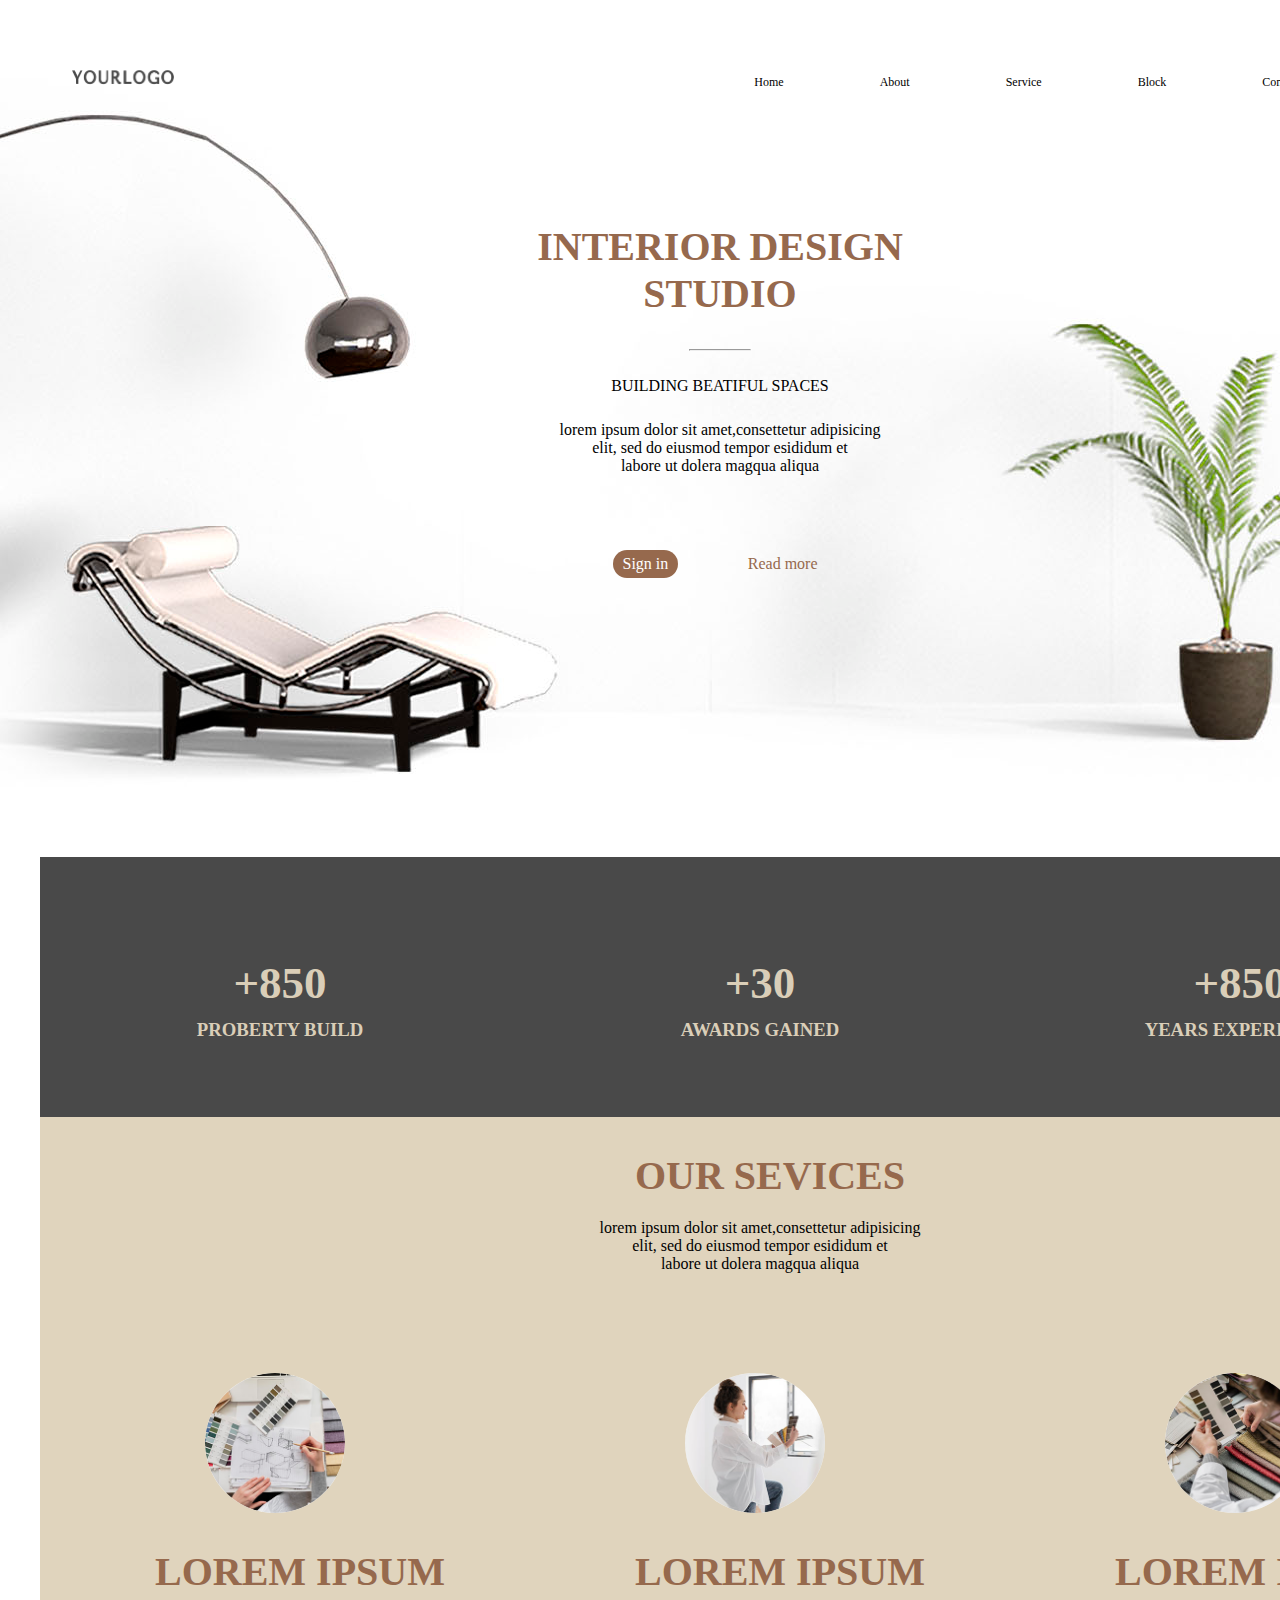
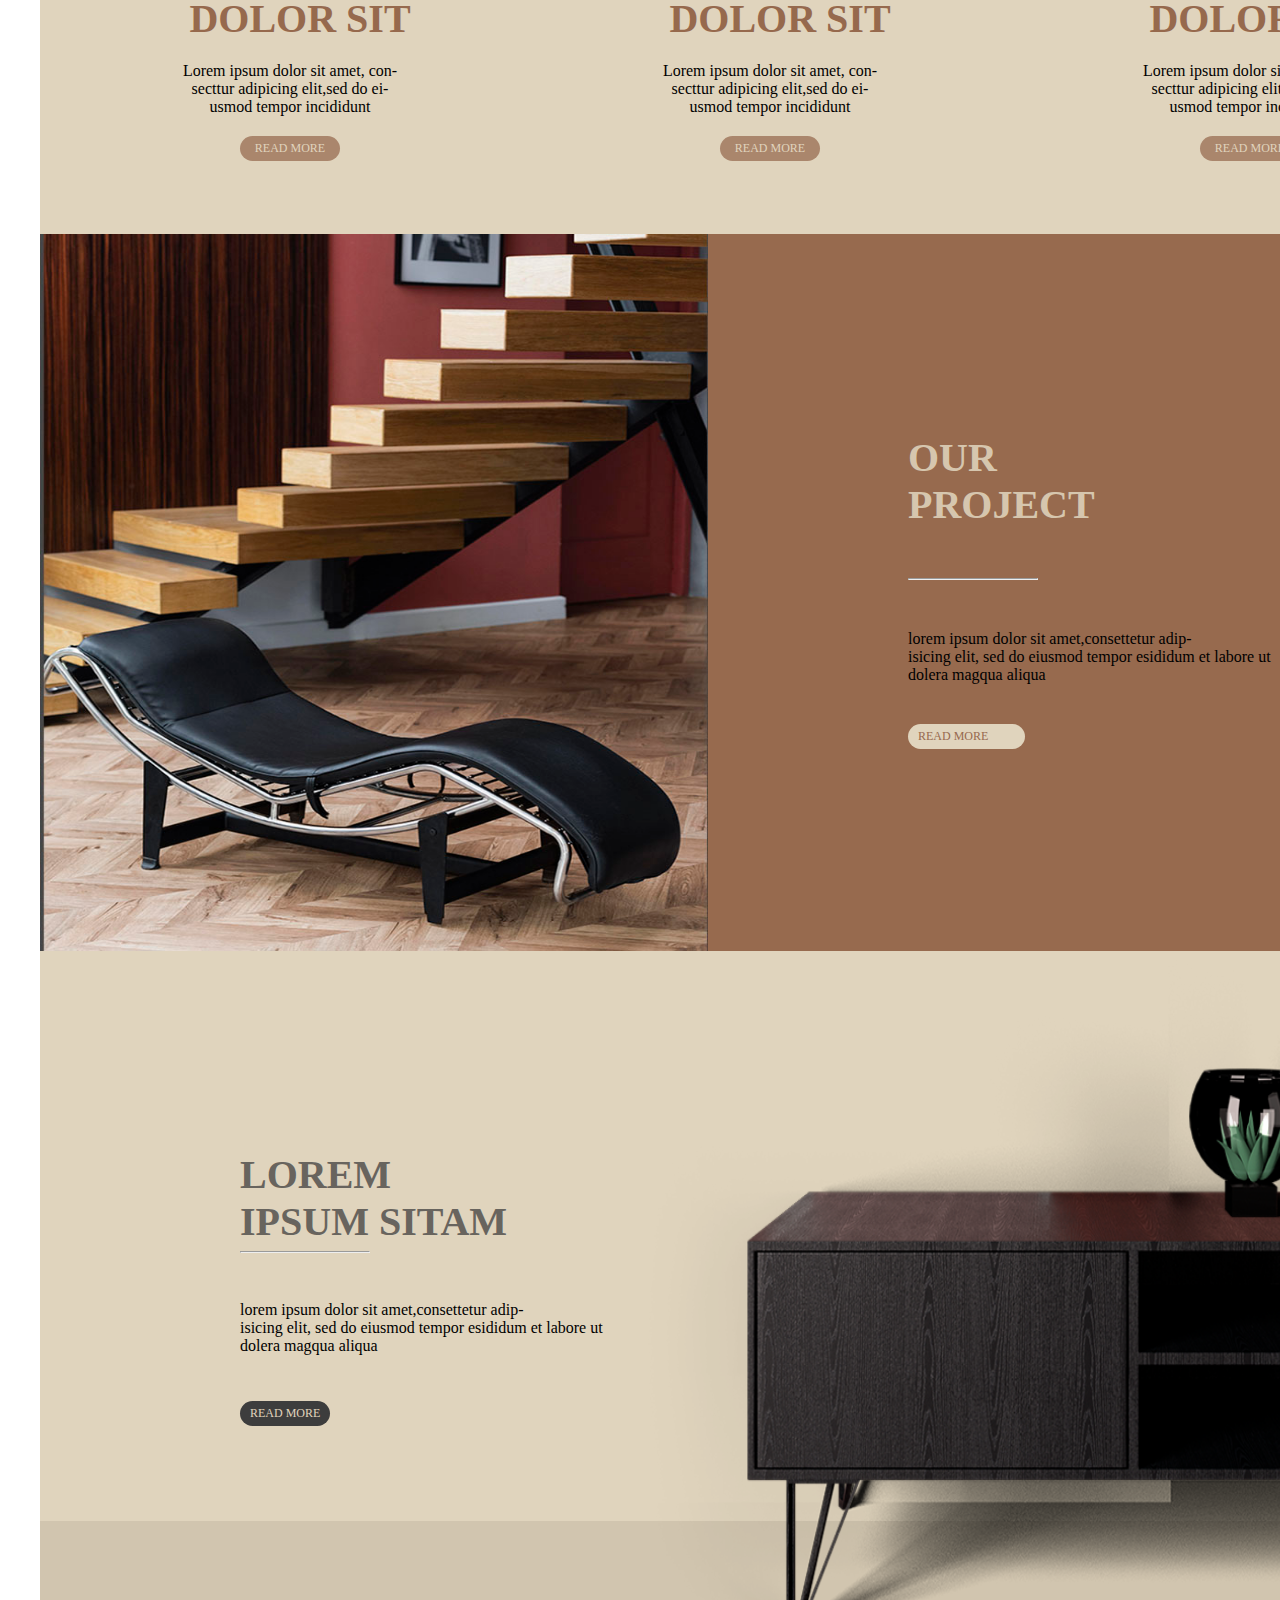
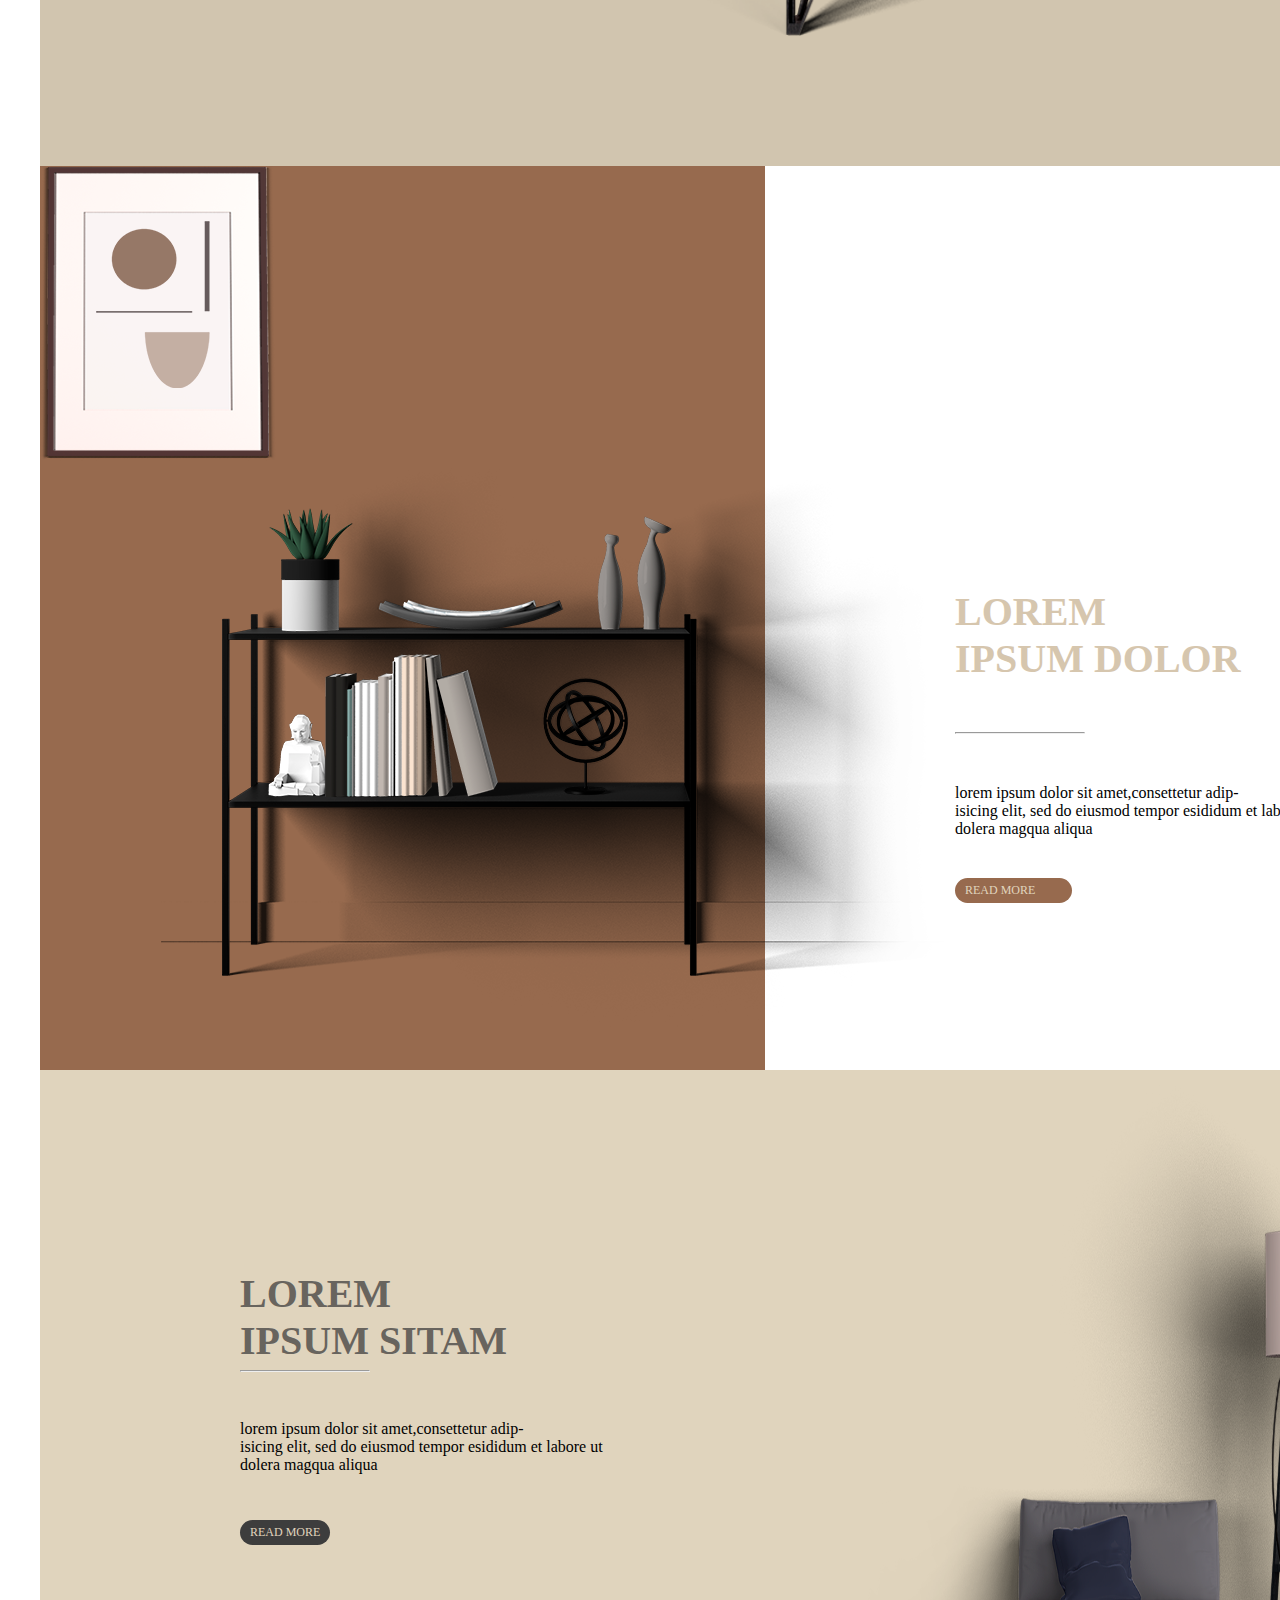
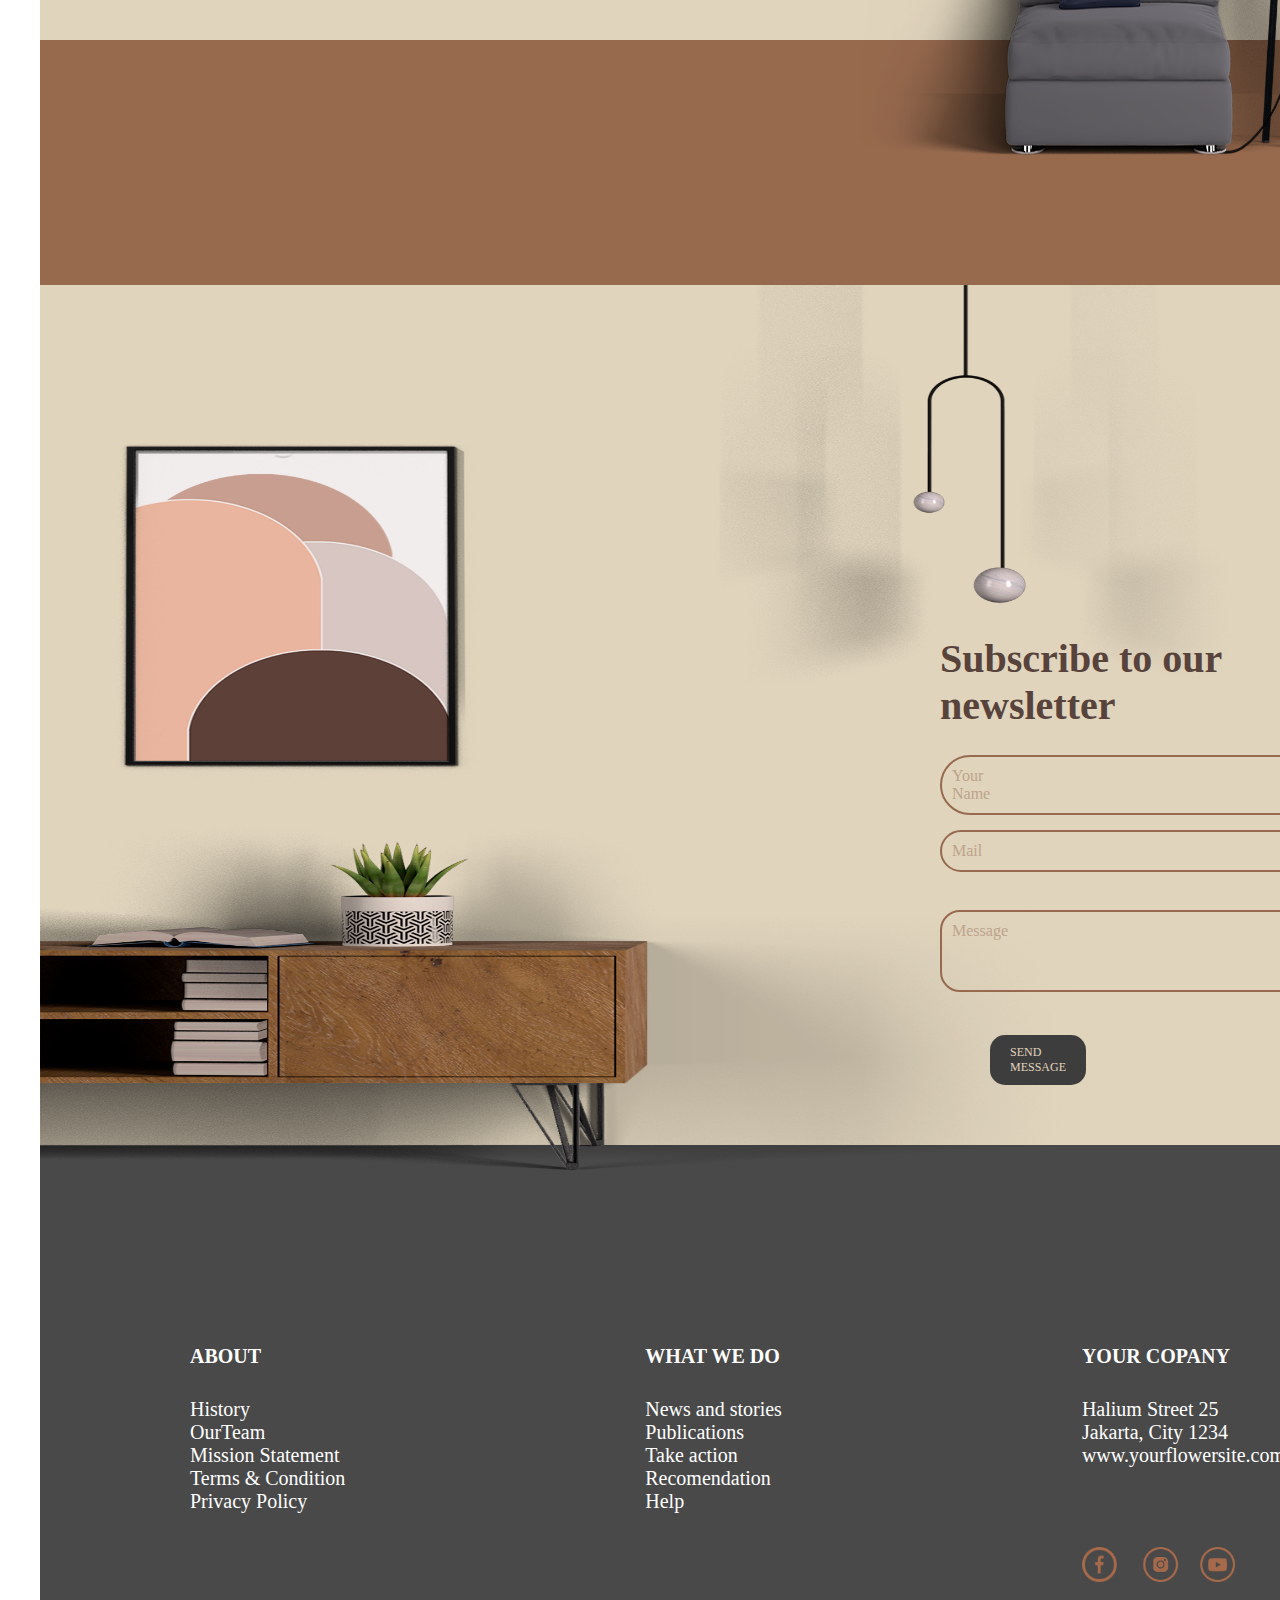
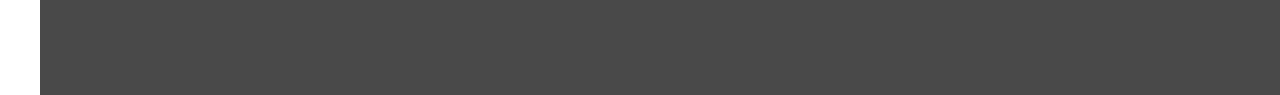
==== index.html @ f0839811 "COMMIT" ====
<!DOCTYPE html>
<html lang="en">
<head>
    <meta charset="UTF-8">
    <meta http-equiv="X-UA-Compatible" content="IE=edge">
    <meta name="viewport" content="width=device-width, initial-scale=1.0">
    <title>THANHDUY_NGOCTHUAN</title>
    <link rel="stylesheet" href="CSS/style.css">
</head>
<body>
    <div class="baner_top"> 
        <header> 
            <img src="image/Logo.png" alt="">
                <ul> 
                    <li>Home</li>
                    <li>About</li>
                    <li>Service</li>
                    <li>Block</li>
                    <li>Contact</li>
                    <li class="active">Sign in</li>
                </ul>
        </header>
       <h2>INTERIOR DESIGN <br> STUDIO </h2>
        <hr>
        <p>BUILDING BEATIFUL SPACES</p>
        <p>lorem ipsum dolor sit amet,consettetur adipisicing <br> elit, sed do eiusmod tempor esididum et <br> labore ut dolera magqua aliqua</p>
        <div class="bde"> 
        <p class="active">Sign in</p>
        <p>Read more</p>
        </div> 
         <!-- hết phần header -->
    </div>
    <div class="wrap_content">
        <div class="_1cot">
           <h1 class="tren">+850</h1>
           <h3 class="duoi">PROBERTY BUILD</h3></div>  
        <div class="_1cot">
           <h1 class="tren">+30</h1>
           <h3 class="duoi">AWARDS GAINED</h3> </div>  
        <div class="_1cot">
            <h1 class="tren">+850</h1>
            <h3 class="duoi">YEARS EXPERIENCE</h3>
        </div>
       </div>
    <div class="content">
            <h2>OUR SEVICES</h2>
            <p>lorem ipsum dolor sit amet,consettetur adipisicing <br> elit, sed do eiusmod tempor esididum et <br> labore ut dolera magqua aliqua</p>
        <header> 
            <div class="_1cot">
                <img src="image/Image1.jpg" alt="">
                <h2>LOREM IPSUM DOLOR SIT</h2>
                <P>Lorem ipsum dolor sit amet, con- <br>secttur adipicing elit,sed do ei- <br>usmod tempor incididunt</P>
                <div class="heh">
                <p class="active">READ MORE</p>
                </div>
            </div>
            <div class="_1cot">
                <img src="image/Image2.jpg" alt="">
                <h2>LOREM IPSUM DOLOR SIT</h2>
                <p>Lorem ipsum dolor sit amet, con- <br>secttur adipicing elit,sed do ei- <br>usmod tempor incididunt</P>
                <div class="heh">
                <p class="active">READ MORE</p>
                </div>
            </div>
            <div class="_1cot">
                <img src="image/Image3.jpg" alt="">
                <h2>LOREM IPSUM DOLOR SIT</h2>
                <p>Lorem ipsum dolor sit amet, con- <br>secttur adipicing elit,sed do ei- <br>usmod tempor incididunt</P>
                <div class="heh">
                <p class="active">READ MORE</p>
                </div>
            </div>
        </header>
    </div>   
   <div class="contact">
       <div class="cot1"><img src="image/Image4.jpg" alt=""></div>
      <div class="cot2">
        <h2>OUR <br>PROJECT </h2>
        <hr>
        <p>lorem ipsum dolor sit amet,consettetur adip- <br> isicing elit, sed do eiusmod tempor esididum et labore ut <br> dolera magqua aliqua</p>
                <p class="active">READ MORE</p>
      </div>
    </div>


    <div class="contact4">
        <div class="cot2">
            <h2>LOREM <br>IPSUM SITAM </h2>
            <hr>
            <p>lorem ipsum dolor sit amet,consettetur adip- <br> isicing elit, sed do eiusmod tempor esididum et labore ut <br> dolera magqua aliqua</p>
                    <p class="active">READ MORE</p>
          </div>
       
        <div class="cot1"><img src="image/Image6.png" alt=""></div>
    
     </div>
    <div class="contact4nen"></div>




    
    <div class="contact3">
        <div class="cot1"><img src="image/Image7.png" alt=""></div>
       <div class="cot2">
         <h2>LOREM <br>IPSUM DOLOR </h2>
         <hr>
         <p>lorem ipsum dolor sit amet,consettetur adip- <br> isicing elit, sed do eiusmod tempor esididum et labore ut <br> dolera magqua aliqua</p>
                 <p class="active">READ MORE</p>
        <div class="contact3nen"></div>
       </div>
     </div>


    <div class="contact2">
        <div class="cot2">
            <h2>LOREM <br>IPSUM SITAM </h2>
            <hr>
            <p>lorem ipsum dolor sit amet,consettetur adip- <br> isicing elit, sed do eiusmod tempor esididum et labore ut <br> dolera magqua aliqua</p>
                    <p class="active">READ MORE</p>
          </div>
       
        <div class="cot1"><img src="image/Image.png" alt=""></div>
    
     </div>
    <div class="contact2nen"></div>


    <div class="contact5">
        <div class="cot1"><img src="image/Image8.png" alt=""></div>
        <div class="cot2">
            <h2>Subscribe to our <br>newsletter </h2>

            <p class="khung1">Your Name</p>
            <p class="khung2">Mail</p>
            <p class="khung3">Message</p>
            <p class="active">SEND MESSAGE</p>
          </div>
     </div>

    


     <div class="web4">
        <div class="cot1">
            <h2 class="tren">ABOUT</h2>
             <p class="duoi">History <br>OurTeam <br>Mission Statement <br>Terms & Condition <br>Privacy Policy  </p></div>
        <div class="cot1">
            <h2 class="tren">WHAT WE DO</h2>
            <p class="duoi">News and stories <br>Publications <br>Take action <br>Recomendation <br> Help   </p></div>
        <div class="cot1">
             <h2 class="tren">YOUR COPANY</h2>
             <p class="duoi">Halium Street 25 <br>Jakarta, City 1234 <br>www.yourflowersite.com  </p>
             <img class="icon" src="image/Social media.png" alt=""></div>
             </div>


</body>         
</html>
---- CSS/style.css ----
*{
    margin: 0px;
    padding: 0px;
    box-sizing:border-box;
 }
 @font-face {
     font-family:myriadpro;
     src: url(../font/MYRIADPRO-REGULAR.OTF);
 }
 div.baner_top{
    height: 717px;
    width: 1440px;
    background: url(../image/Image9.jpg);
 }
 header{
    margin: 70px auto 0 auto;
     width: 1440px;
     display: flex;
     justify-content: space-between;
 }
 header img{
    width: 102px;
    height: 15px;
    margin-left: 72px;
 }
header ul{
    display: flex;
    height: 25px;   
}
ul li{
    padding: 5px 10px;
    list-style: none;
    margin-left: 76px;
    font-size: 12px;
    color: black;
    font-family:mariadpro ;
}
ul li.active{
    padding: 5px 10px;
    list-style: none;
    margin-left: 76px;
    font-size: 12px;
    color: white;
    font-family:mariadpro ;
    border-radius: 15px;
    background: black; 
}
.baner_top h2{
    color: #96694d;
    margin:128px auto 0 auto;
    text-align: center;
    font-size: 40px;
}
.baner_top hr{
    margin: 32px auto 0 auto;
    width: 62px;   
    color: #96694d;
}
.baner_top p{
    text-align: center;
    margin-top: 26px;
}
.bde {
    width: 215px;
    display: flex;
    justify-content: space-between;
    margin: 49px auto 0 auto;
}
.bde p.active{
    padding: 5px 10px;
    border-radius: 25px;
    color: white;
    background: #96694d;
}
.bde p{
    padding: 5px 10px;
    color:#96694d;   
}
.wrap_content{
    margin: 70px auto 0 auto;
    display: flex;
    height: 260px;
    width: 1440px;
    background: #494949;
    margin-left: 40px;
}
.wrap_content ._1cot{
    margin: 95px auto 0 auto;
    width: 1440px;
    justify-content: space-between;
}
.wrap_content ._1cot .tren{
    text-align: center;
    font-family:mariadpro ;
    padding: 5px 10px;
    color: #daceb8;
    font-size: 45px;
}
.wrap_content ._1cot .duoi{
    text-align: center;
    font-family:mariadpro ;
    padding: 5px 10px;
    color: #daceb8;
}
.content{
    padding: 5px 10px ;
    height: 717px;
    background: #e0d4bd;
    width: 1440px;
    margin-left: 40px;
}
.content h2 {
    color: #96694d;
    text-align: center;
    margin-left: 20px;
    margin-top: 30px;
    font-size: 40px;
}
.content p{
    color: black;
    text-align: center;
    margin: 20px ;
    margin-bottom: 20px;
}
.content header ._1cot{
    margin: 20px auto 0 auto;
    padding: 5px 10px;
    text-align: center;
    justify-content: space-between;
}
._1cot .heh p.active{
    text-align: center;
    padding: 5px 10px;
    list-style: none;
    margin-left:180px;
    margin-right: 180px;
    font-size: 12px;
    color: #e0d4bd;
    font-family:mariadpro ;
    border-radius: 15px;
    background:#aa866c; 
}

.content header ._1cot img{
    text-align: center;
    display: flex;
    margin-left: 135px;
    height: 150px;
    padding: 5px 10px;
    width:160px ;
    border-radius: 50%;
}

.contact hr{
    width: 130px;
    color: #96694d;
}
.contact{
    height: 717px;
    width: 1440px;
    background: #976a4e;
    margin-left: 40px;
    display: flex;
}
.contact img{
    height:717px;
    width:668px;
}
.contact .cot2{
    padding-top: 200px;
    padding-left: 200px;
}
.contact h2{
    color: #d6c6ae;
    font-size:40px;
}
.contact .cot2 p{
    padding-top: 50px;
    margin-bottom: 40px;
}
.contact .cot2 .active{
    padding: 5px 10px;
    text-align: left;
    list-style: none;
    margin-right: 390px;
    font-size: 12px;
    color: #976a4e;
    font-family:mariadpro ;
    border-radius: 15px;
    background:#e0d4bd; 
}
.contact hr{
    margin-right: 377px;
    margin-top: 50px;
}








.contact4 hr{
    width: 130px;
    color: #96694d;
}
.contact4{
    height: 570px;
    width: 1440px;
    background: #e0d4bd;
    margin-left: 40px;
    display: flex;
}
.contact4nen{
    height:245px;
    width: 1440px;
    background: #d1c5af;
    margin-left: 40px;
}
.contact4 img{
    height:685px;
    width:1239px;
    padding-left: 400px;
    
}

.contact4 .cot2{
    padding-top: 200px;
    padding-left: 200px;
}
.contact4 h2{
    color: #68645e;
    position: absolute;
    font-size:40px;
    
}
.contact4 .cot2 p{
    padding-top: 150px;
    margin-bottom: 40px;
    position: absolute;
}
.contact4 .cot2 .active{
    padding: 5px 10px;
    text-align: left;
    list-style: none;
    margin-right: 390px;
    font-size: 12px;
    color: #e0d4bd;
    font-family:mariadpro ;
    border-radius: 15px;
    background:#3d3d3d; 
    position: absolute;
    margin-top: 250px;
}
.contact4 hr{
    margin-right: 377px;
    margin-top: 100px;
    background-color: #3d3d3d;
    position: absolute;
}










.contact3 hr{
    width: 130px;
    color: #96694d;
}
.contact3{
    height: 904px;
    width: 725px;
    background: #976a4e;
    margin-left: 40px;
    display: flex;
    
}

}
.contact3 img{
    height:915px;
    width:625px;
}
.contact3 .cot2{
    padding-top: 422px;
    padding-left: 915px;
    position: absolute;
}
.contact3 h2{
    color: #d6c6ae;
    font-size:40px;
}
.contact3 .cot2 p{
    padding-top: 50px;
    margin-bottom: 40px;
}
.contact3 .cot2 .active{
    padding: 5px 10px;
    text-align: left;
    list-style: none;
    margin-right: 390px;
    font-size: 12px;
    color: #e0d4bd;
    font-family:mariadpro ;
    border-radius: 15px;
    background:#976a4e; 
}
.contact3 hr{
    margin-right: 377px;
    margin-top: 50px;
}










.contact2 hr{
    width: 130px;
    color: #96694d;
}
.contact2{
    height: 570px;
    width: 1440px;
    background: #e0d4bd;
    margin-left: 40px;
    display: flex;
}
.contact2nen{
    height:245px;
    width: 1440px;
    background: #976a4e;
    margin-left: 40px;
}
.contact2 img{
    height:685px;
    width:1200px;
    
}

.contact2 .cot2{
    padding-top: 200px;
    padding-left: 200px;
}
.contact2 h2{
    color: #68645e;
    position: absolute;
    font-size:40px;
    
}
.contact2 .cot2 p{
    padding-top: 150px;
    margin-bottom: 40px;
    position: absolute;
}
.contact2 .cot2 .active{
    padding: 5px 10px;
    text-align: left;
    list-style: none;
    margin-right: 390px;
    font-size: 12px;
    color: #e0d4bd;
    font-family:mariadpro ;
    border-radius: 15px;
    background:#3d3d3d; 
    position: absolute;
    margin-top: 250px;
}
.contact2 hr{
    margin-right: 377px;
    margin-top: 100px;
    background-color: #3d3d3d;
    position: absolute;
}





.contact5 hr{
    width: 130px;
    color: #96694d;
}
.contact5{
    height: 860px;
    width: 1440px;
    background: #e0d4bd;
    margin-left: 40px;
    display: flex;
}
.contact5 img{
    height:885px;
    width:1200px;
    position: absolute;
    
}

.contact5 .cot2{
    padding-top: 300px;
    padding-left:900px;

}
.contact5 h2{
    margin-top: 50px;
    color: #57433c;
    position: absolute;
    font-size: 40px;
    
}
.contact5 .cot2 p{

    position: absolute;
}

.contact5 .cot2 .active{
    padding: 10px 20px;
    text-align: left;
    list-style: none;
    margin-right: 390px;
    font-size: 12px;
    color: #e0d4bd;
    font-family:mariadpro ;
    border-radius: 15px;
    background:#3d3d3d; 
    position: absolute;
    margin-top: 450px;
    margin-left: 50px;
}
.contact5 hr{
    margin-right: 377px;
    margin-top: 100px;
    background-color: #3d3d3d;
    position: absolute;
}
.contact5 .cot2 .khung1{
    margin-top: 170px;
    padding: 10px 400px 10px 10px;
    color: #bda38b;
    font-family:mariadpro ;
    border-radius: 35px; 
    position: absolute;
    border: 2px solid #976a4e;
}
.contact5 .cot2 .khung2{
    margin-top: 245px;
    padding: 10px 445px 10px 10px;
    color: #bda38b;
    font-family:mariadpro ;
    border-radius: 35px; 
    position: absolute;
    border: 2px solid #976a4e;
}
.contact5 .cot2 .khung3{
    margin-top: 325px;
    padding: 10px 420px 50px 10px;
    color: #bda38b;
    font-family:mariadpro ;
    border-radius: 20px; 
    position: absolute;
    border: 2px solid #976a4e;
}







.web4{
    display: flex;
    height: 550px;
    width: 1440px;
    background: #494949;
    margin-left: 40px;
}
.web4 .cot1{
    padding: 200px 150px;
}
.web4 .cot1 .tren{
    font-size: 20px;
    font-family:segoe UI ;
    color: #ffffff;
    margin-bottom: 30px;
}
.web4 .cot1 .duoi{
    font-size: 20px;
    font-family:segoe UI ;
    color: #ffffff;
    font-weight: 500;
}
.icon{
    margin-top: 80px;
    height: 35px;
}
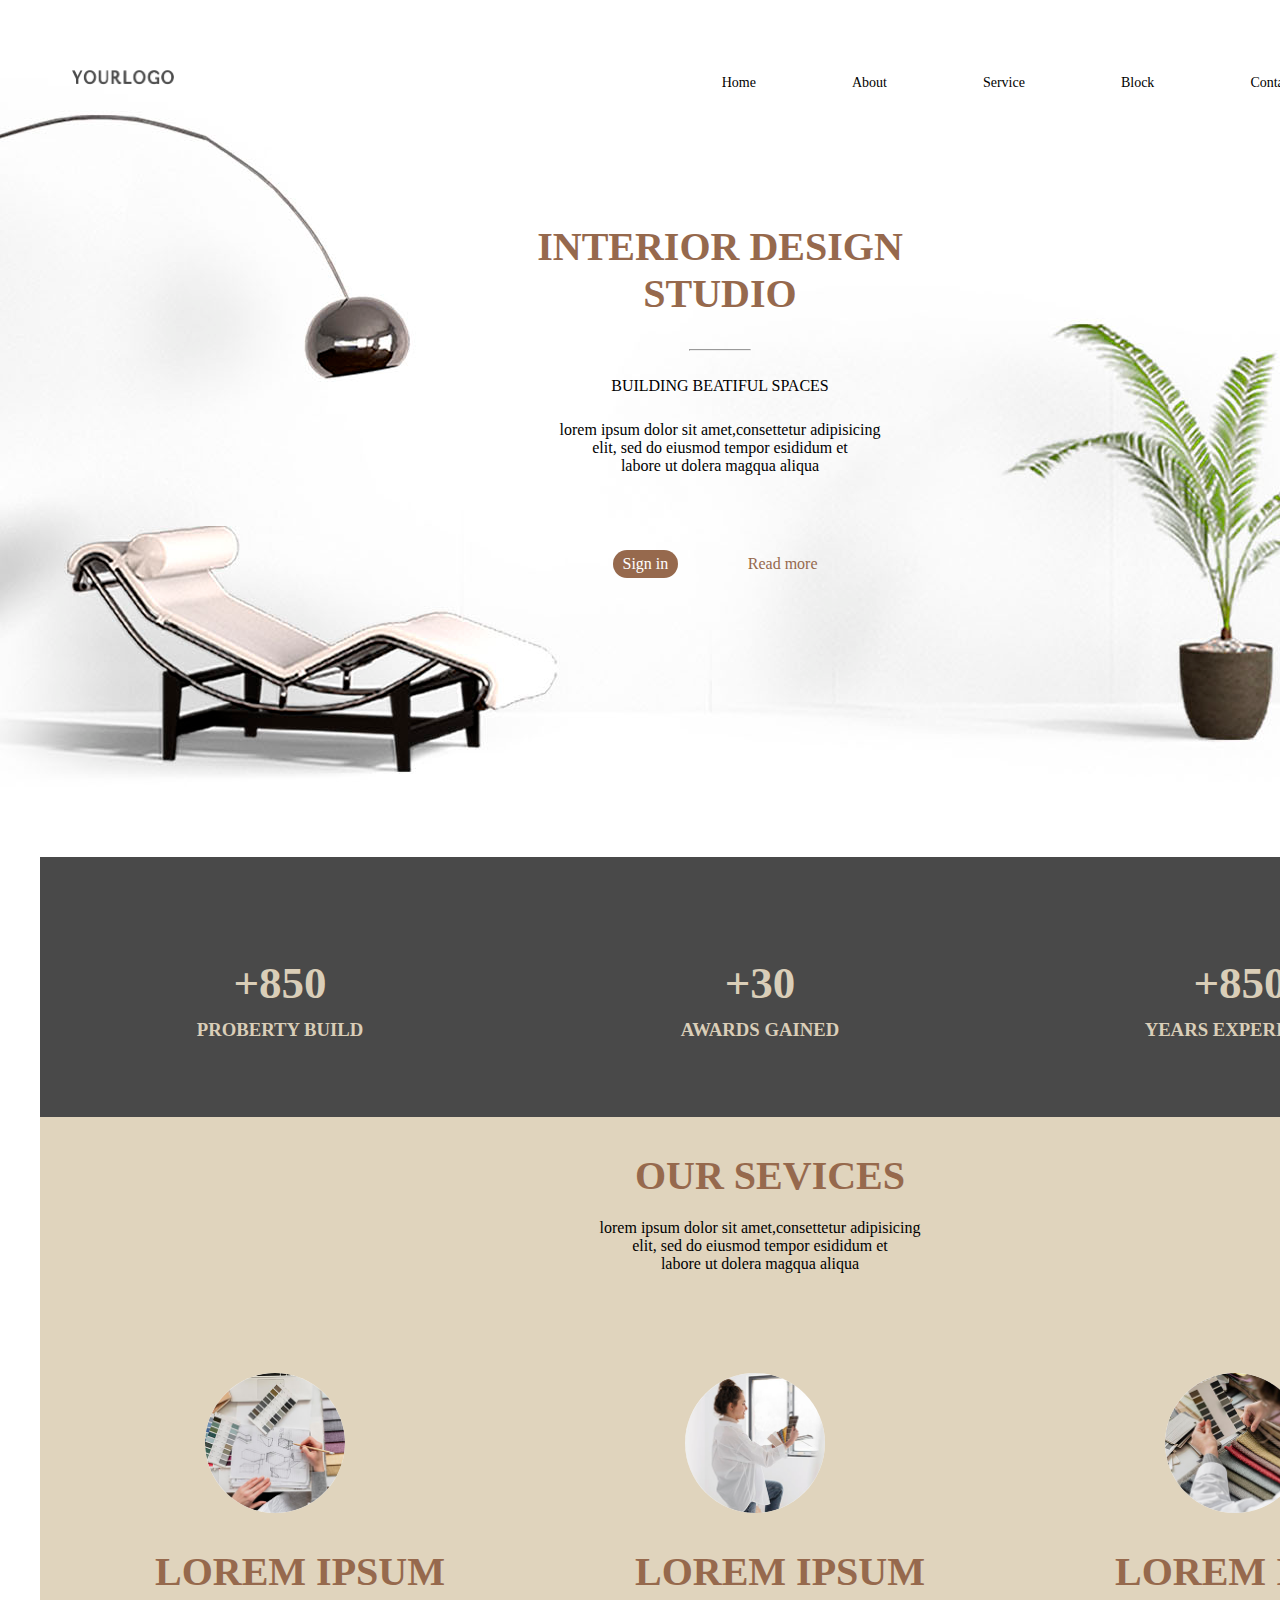
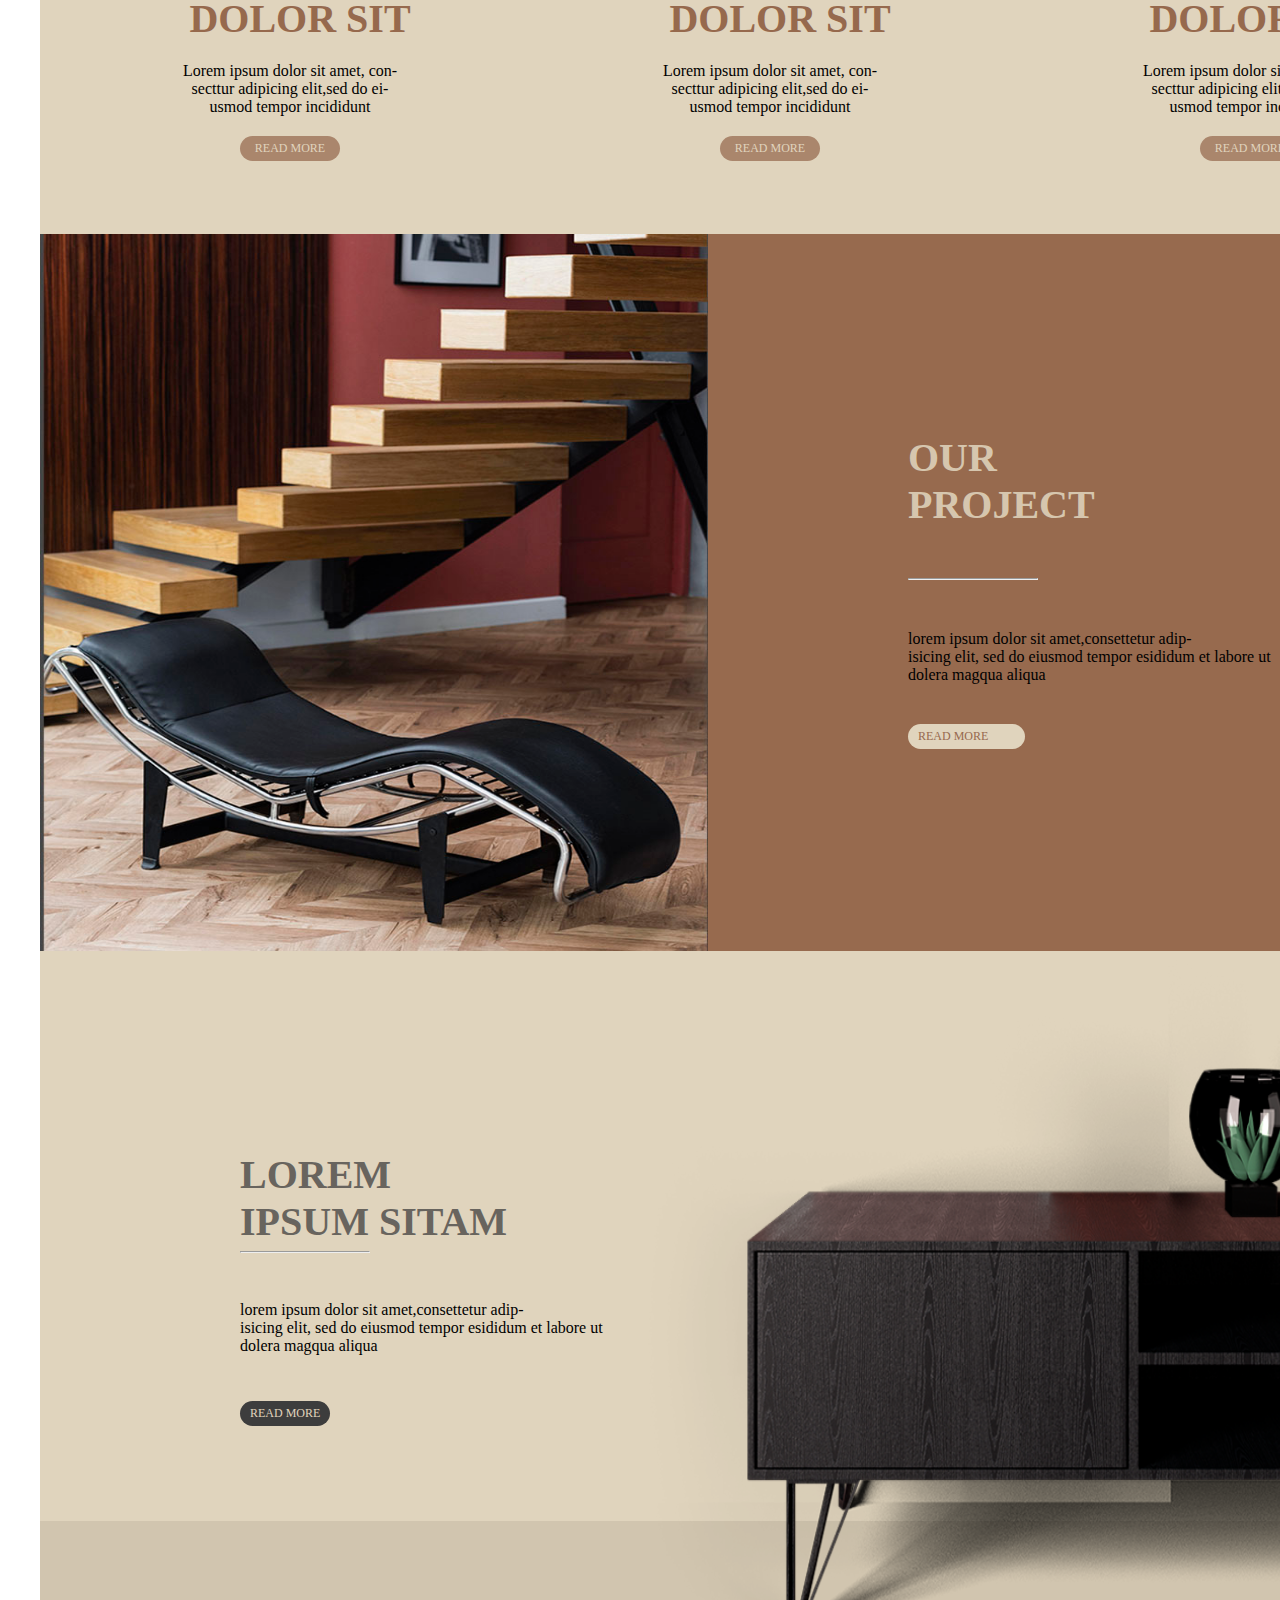
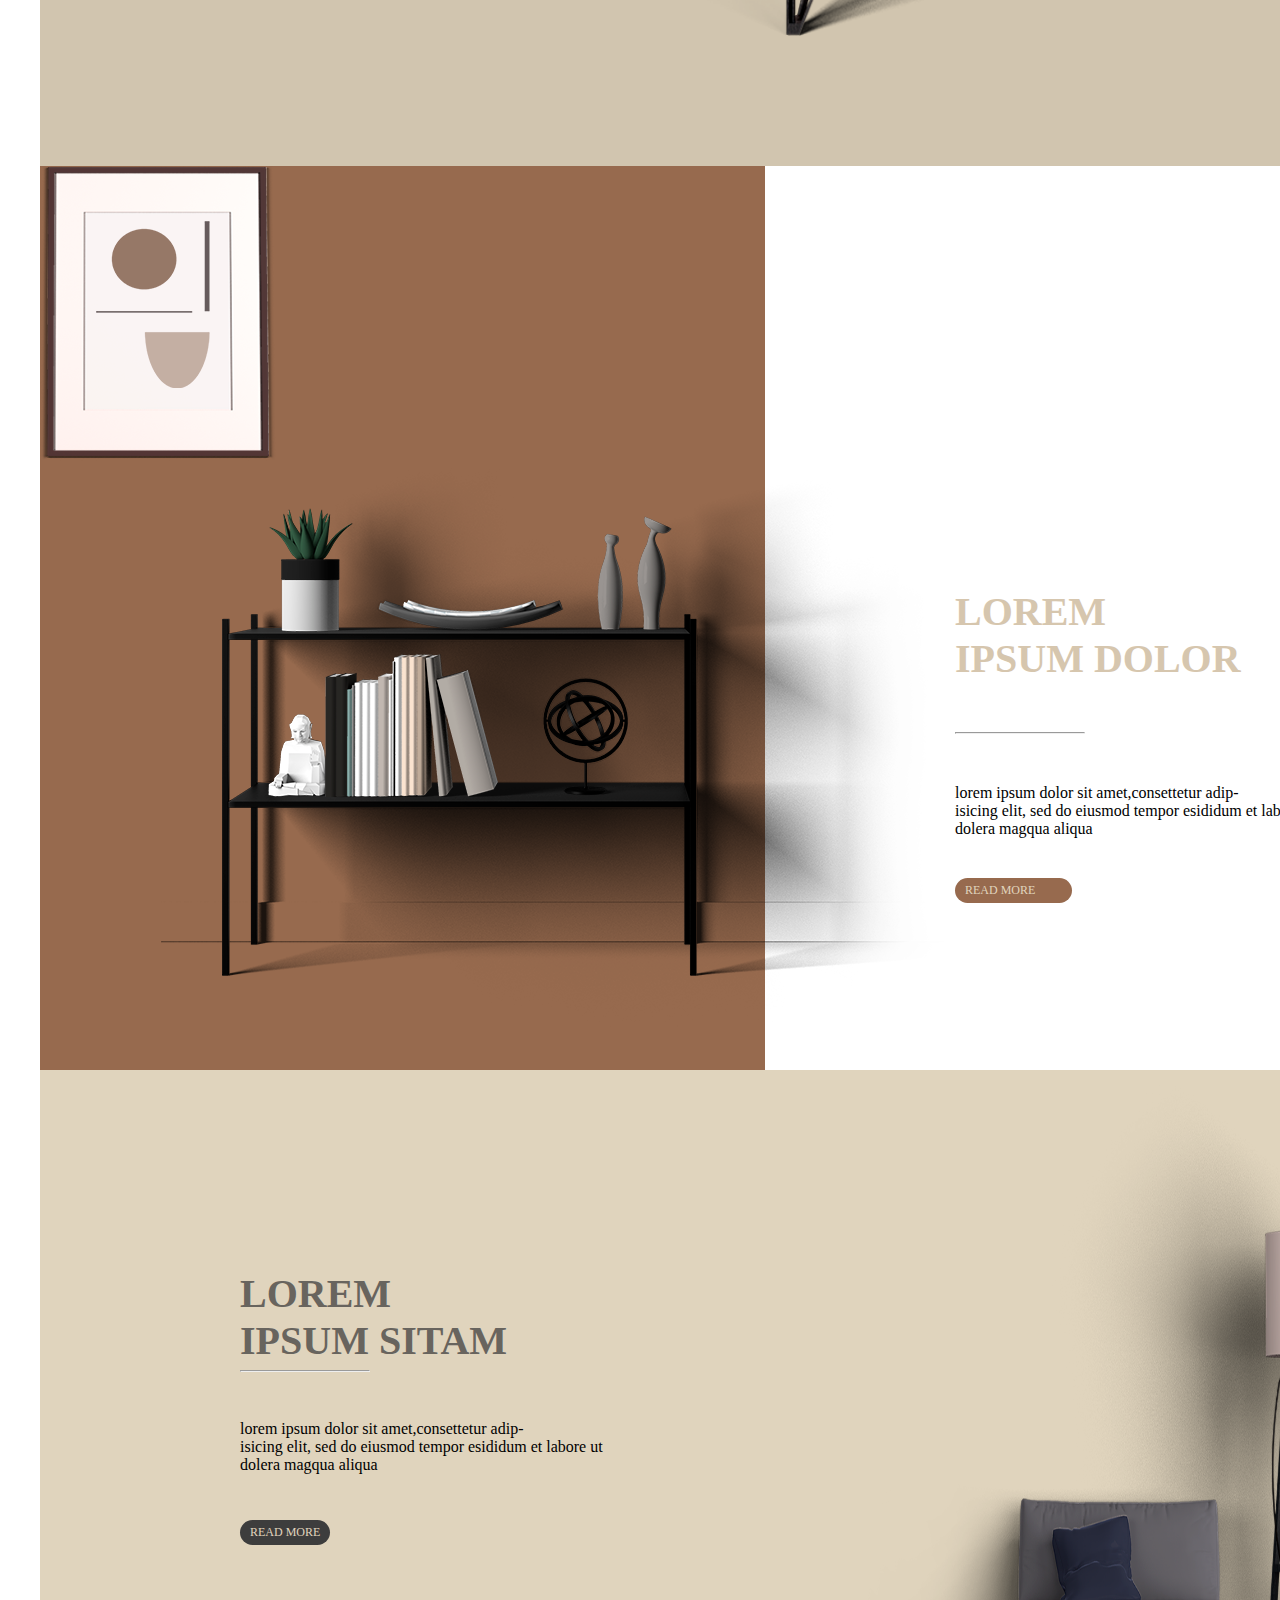
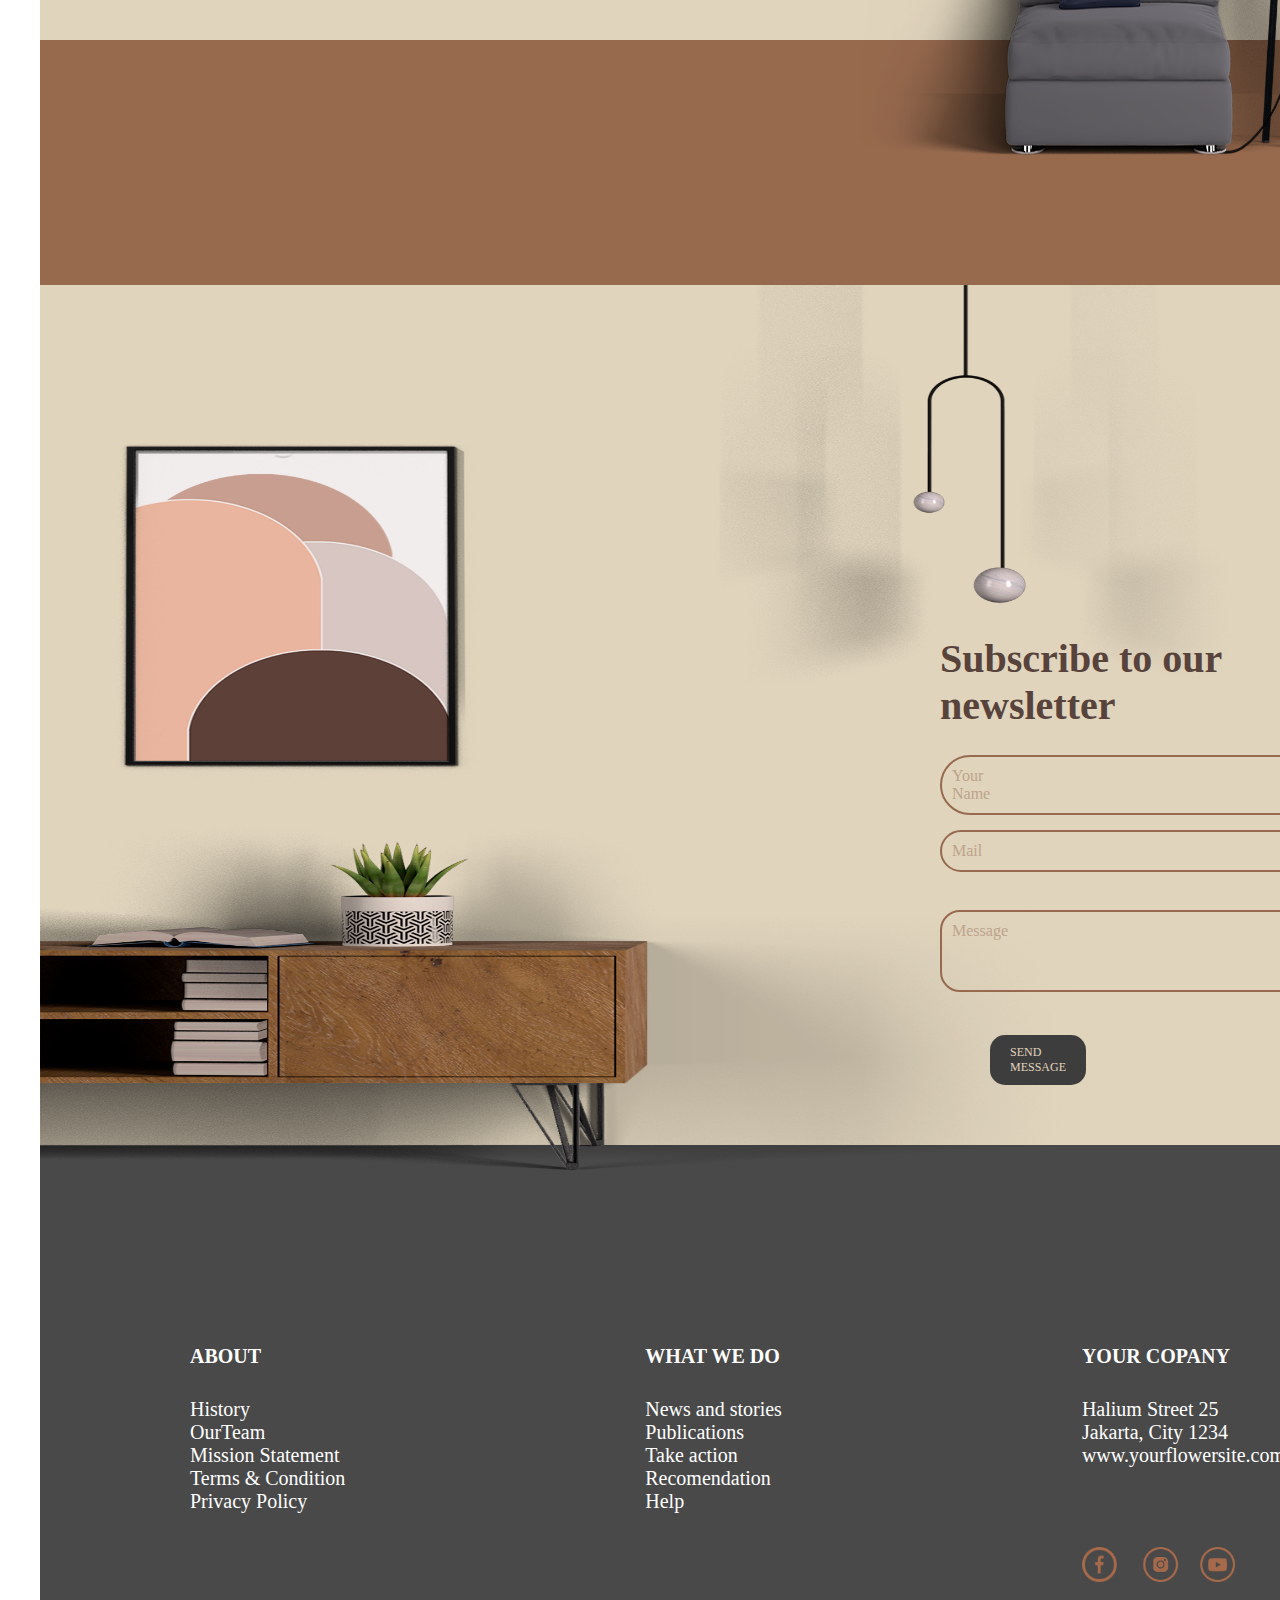
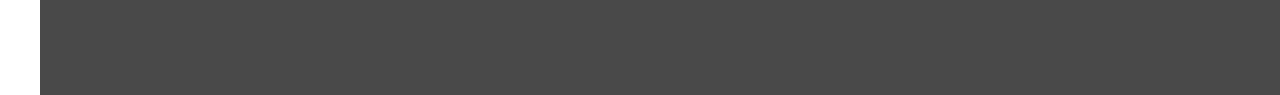
==== commit 322a53ef: "Update index.html" ====
--- a/index.html
+++ b/index.html
@@ -5,19 +5,19 @@
     <meta http-equiv="X-UA-Compatible" content="IE=edge">
     <meta name="viewport" content="width=device-width, initial-scale=1.0">
     <title>THANHDUY_NGOCTHUAN</title>
-    <link rel="stylesheet" href="CSS/style.css">
+    <link rel="stylesheet" href="./CSS/style.css">
 </head>
 <body>
     <div class="baner_top"> 
         <header> 
             <img src="image/Logo.png" alt="">
                 <ul> 
-                    <li>Home</li>
-                    <li>About</li>
-                    <li>Service</li>
-                    <li>Block</li>
-                    <li>Contact</li>
-                    <li class="active">Sign in</li>
+                    <li style="font-size:14px;">Home</li>
+                    <li style="font-size:14px;">About</li>
+                    <li style="font-size:14px;">Service</li>
+                    <li style="font-size:14px;">Block</li>
+                    <li style="font-size:14px;">Contact</li>
+                    <li class="active" style="font-size:14px;">Sign in</li>
                 </ul>
         </header>
        <h2>INTERIOR DESIGN <br> STUDIO </h2>
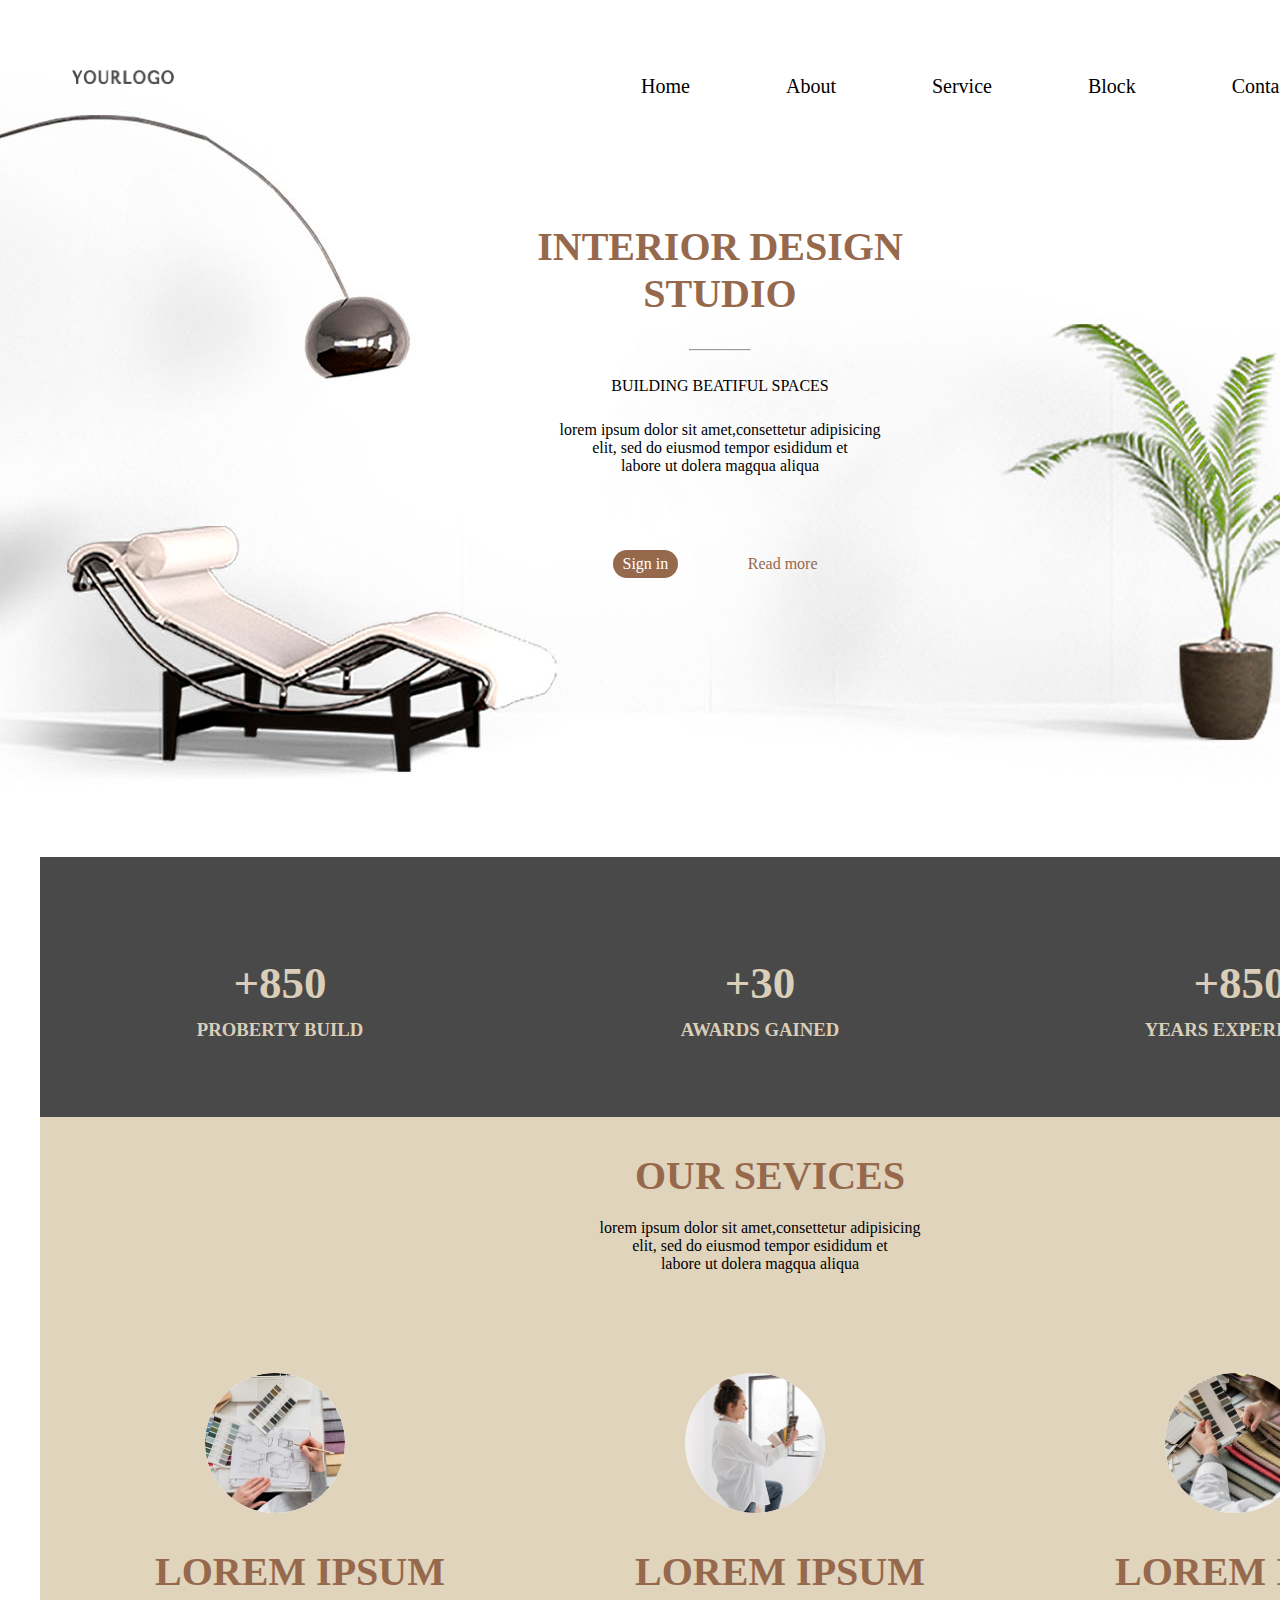
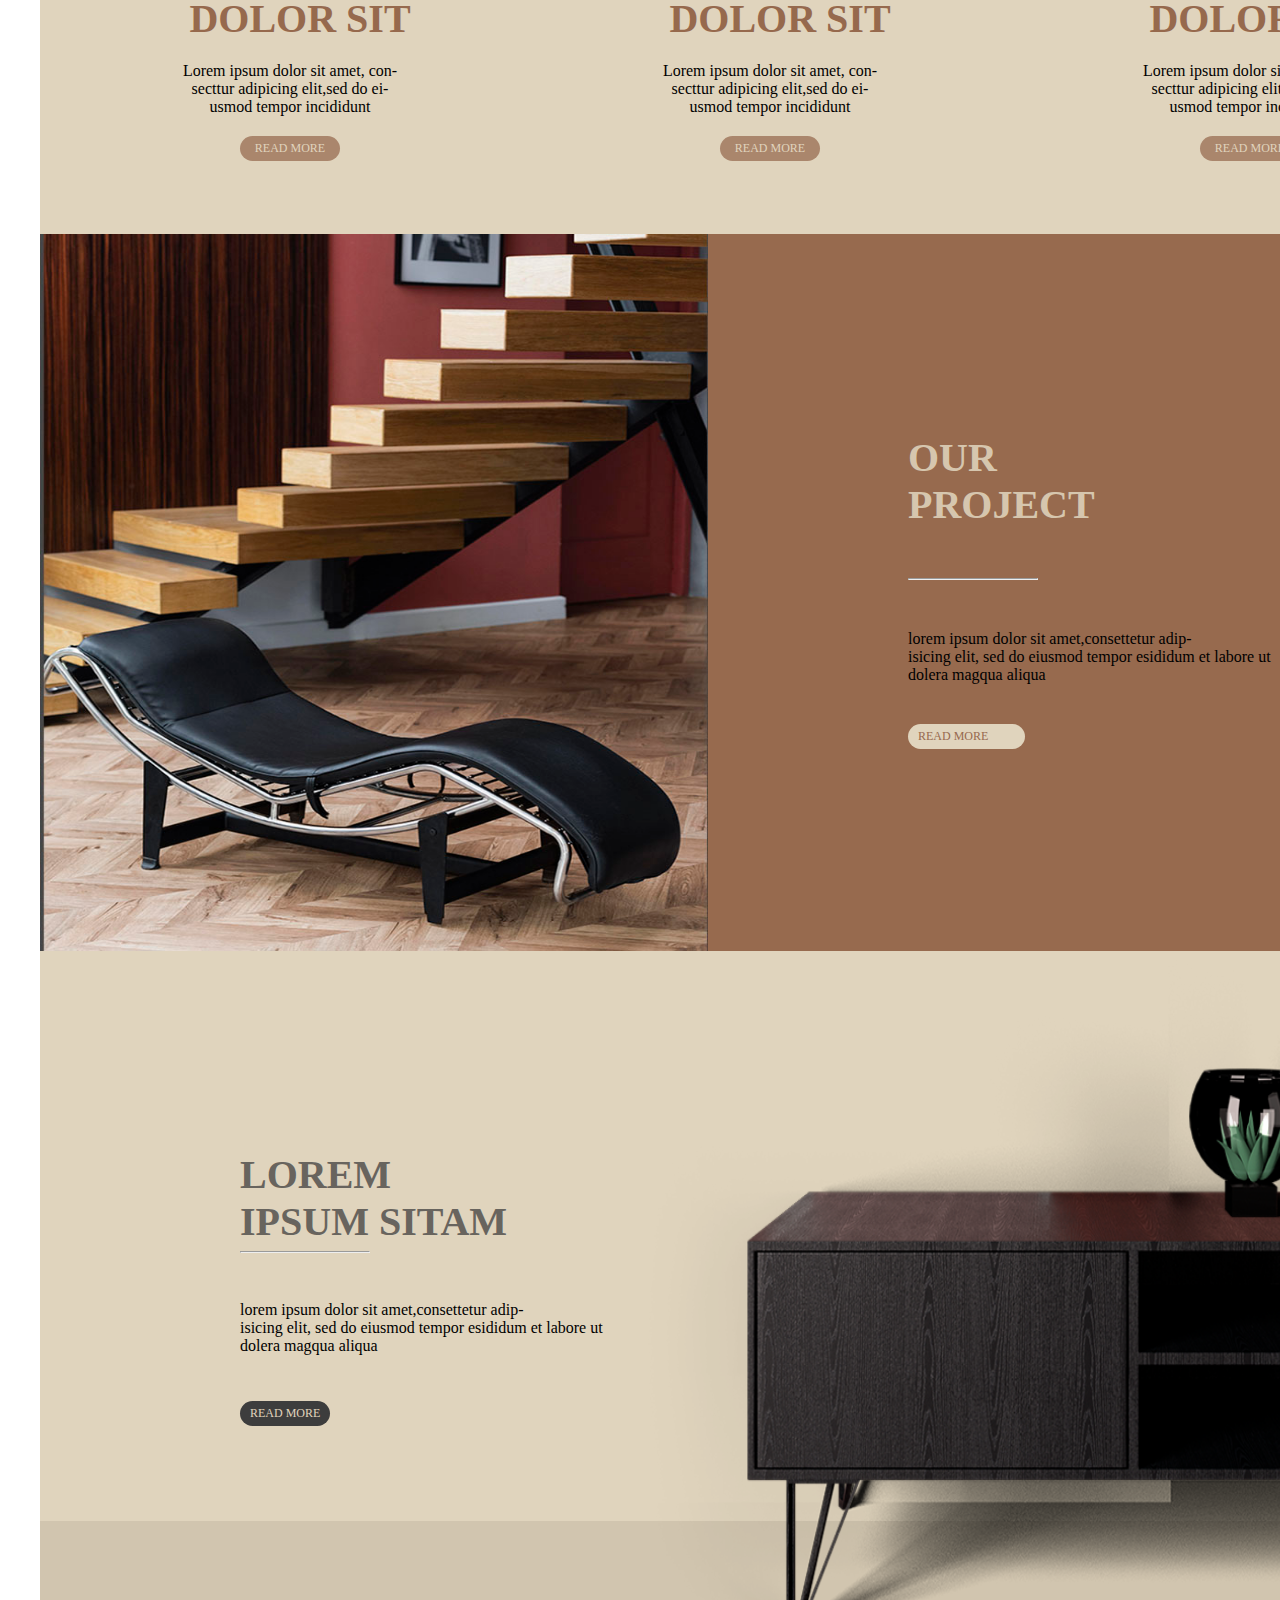
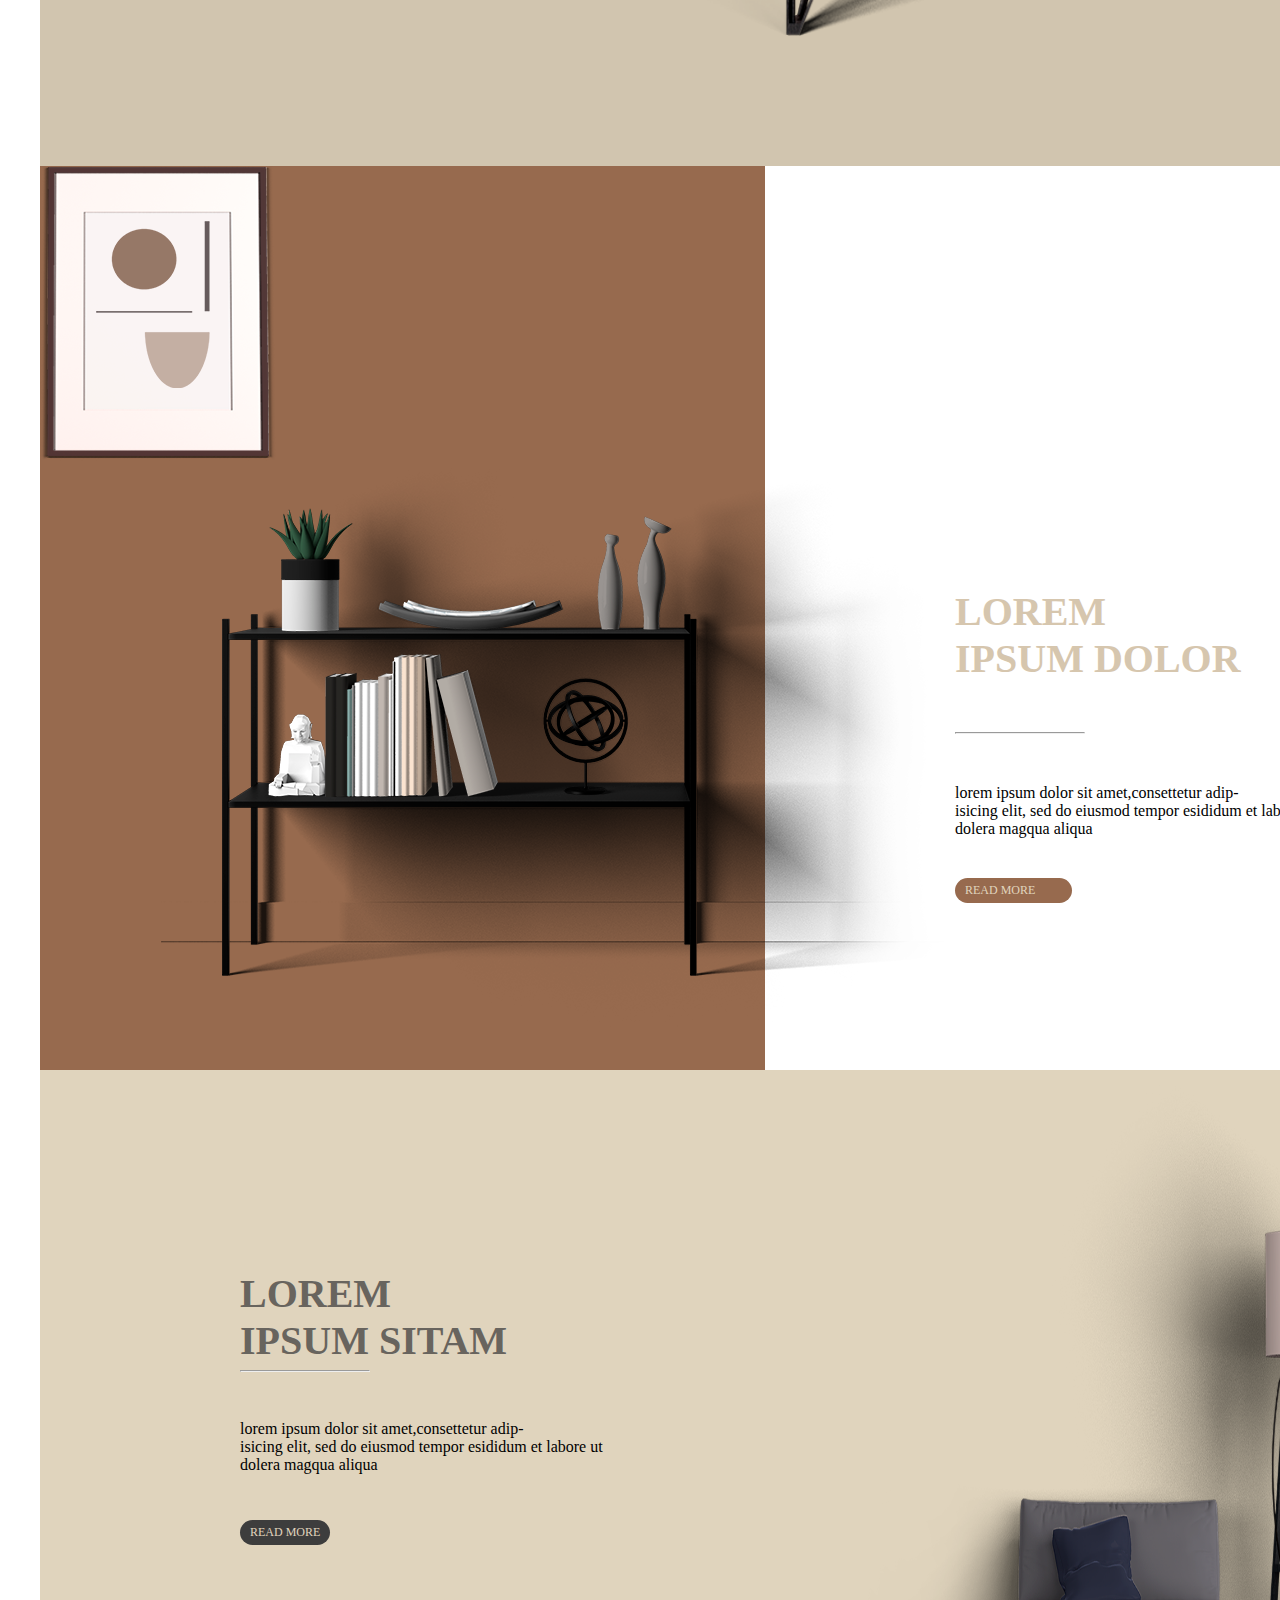
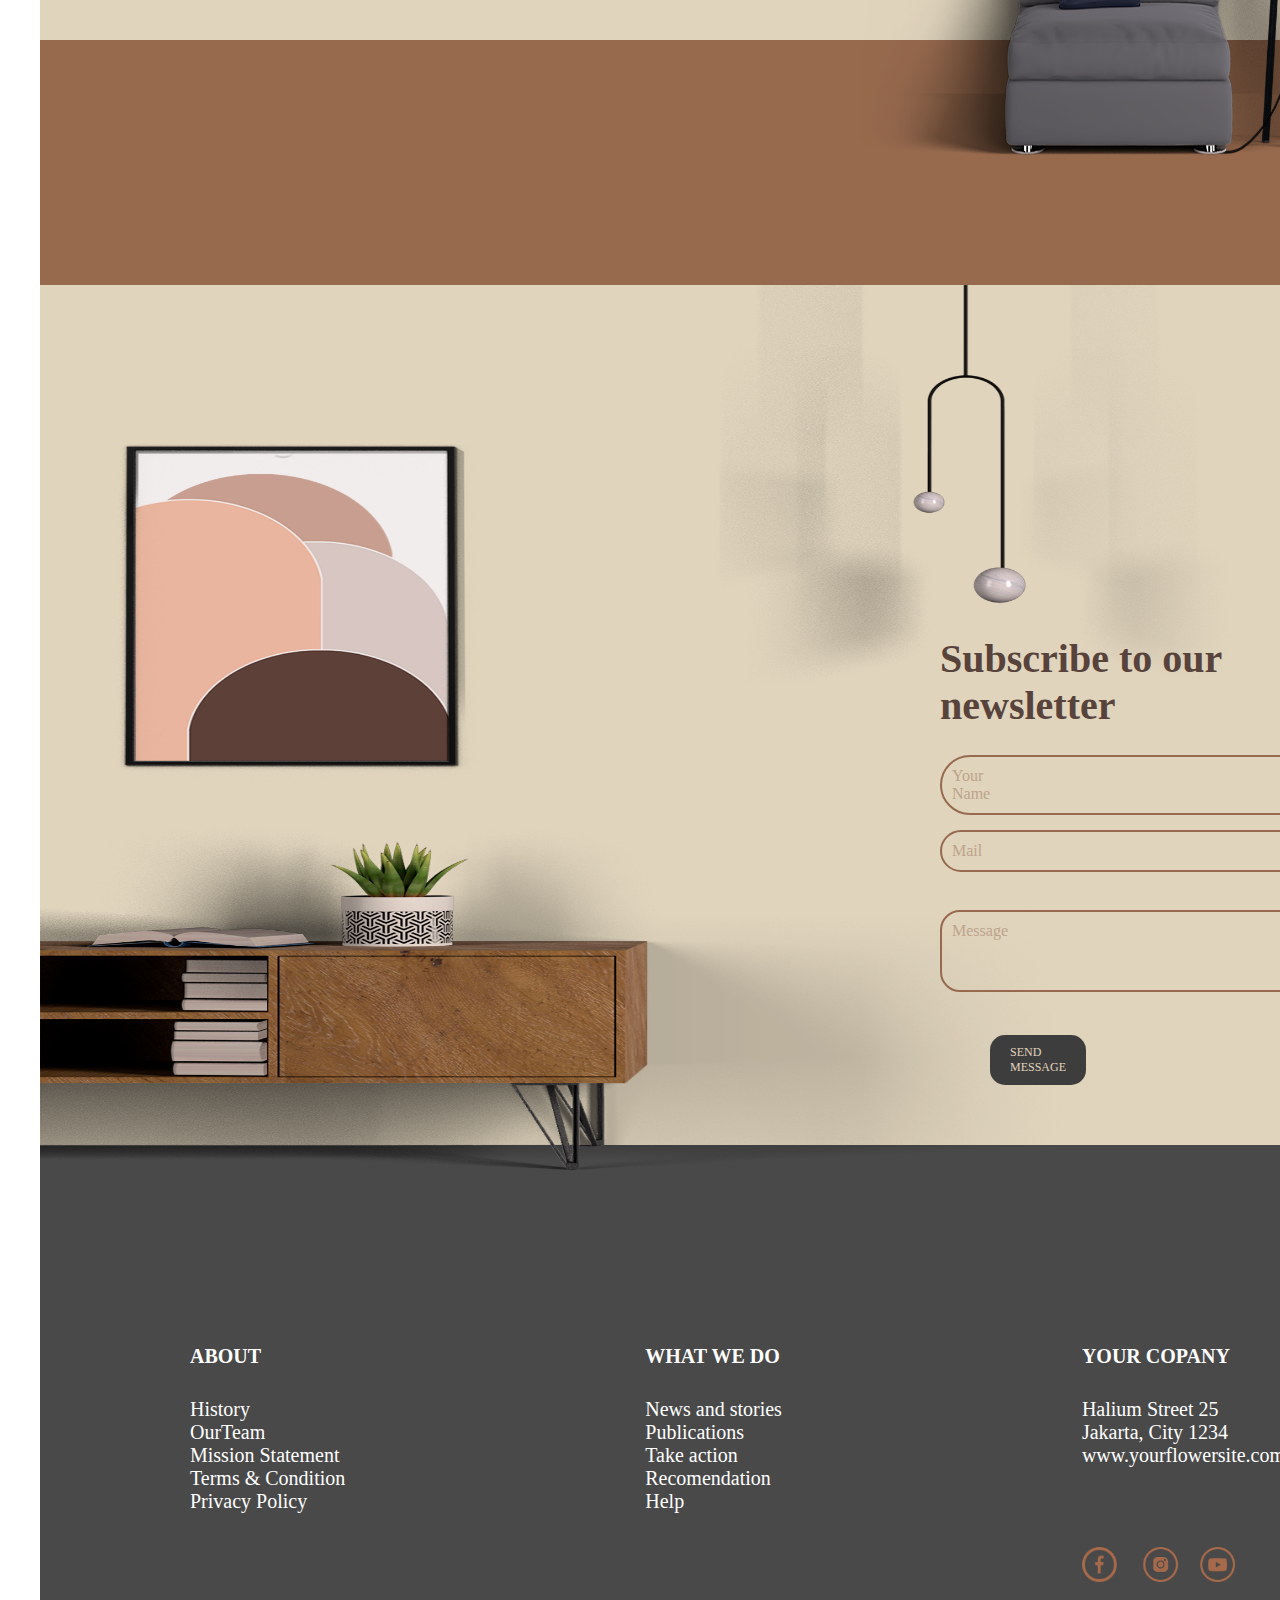
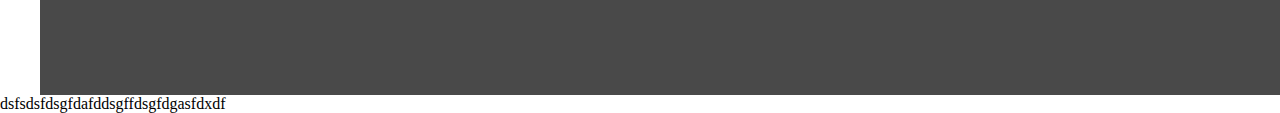
==== commit a4441b33: "commit" ====
--- a/index.html
+++ b/index.html
@@ -12,11 +12,11 @@
         <header> 
             <img src="image/Logo.png" alt="">
                 <ul> 
-                    <li style="font-size:14px;">Home</li>
-                    <li style="font-size:14px;">About</li>
-                    <li style="font-size:14px;">Service</li>
-                    <li style="font-size:14px;">Block</li>
-                    <li style="font-size:14px;">Contact</li>
+                    <li style="font-size:20px;">Home</li>
+                    <li style="font-size:20px;">About</li>
+                    <li style="font-size:20px;">Service</li>
+                    <li style="font-size:20px;">Block</li>
+                    <li style="font-size:20px;">Contact</li>
                     <li class="active" style="font-size:14px;">Sign in</li>
                 </ul>
         </header>
@@ -154,6 +154,6 @@
              <img class="icon" src="image/Social media.png" alt=""></div>
              </div>
 
-
+dsfsdsfdsgfdafddsgffdsgfdgasfdxdf
 </body>         
 </html>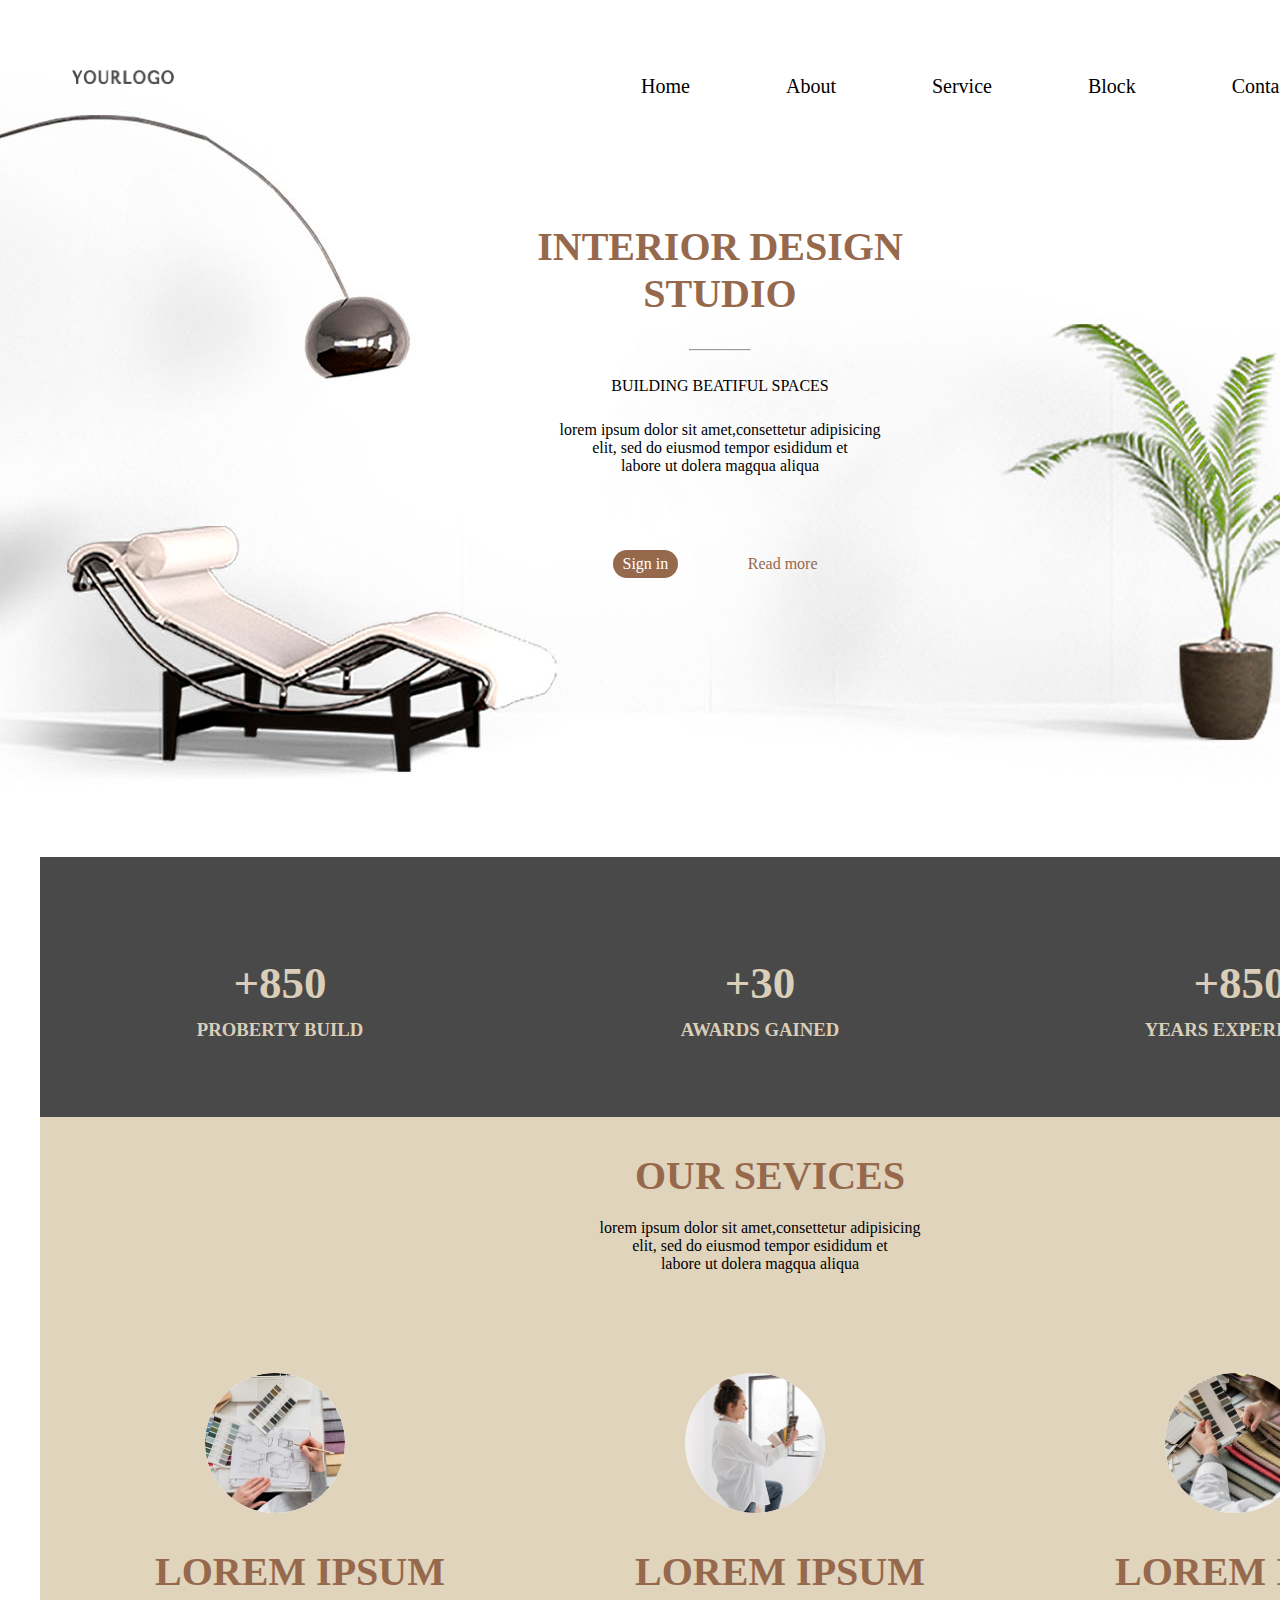
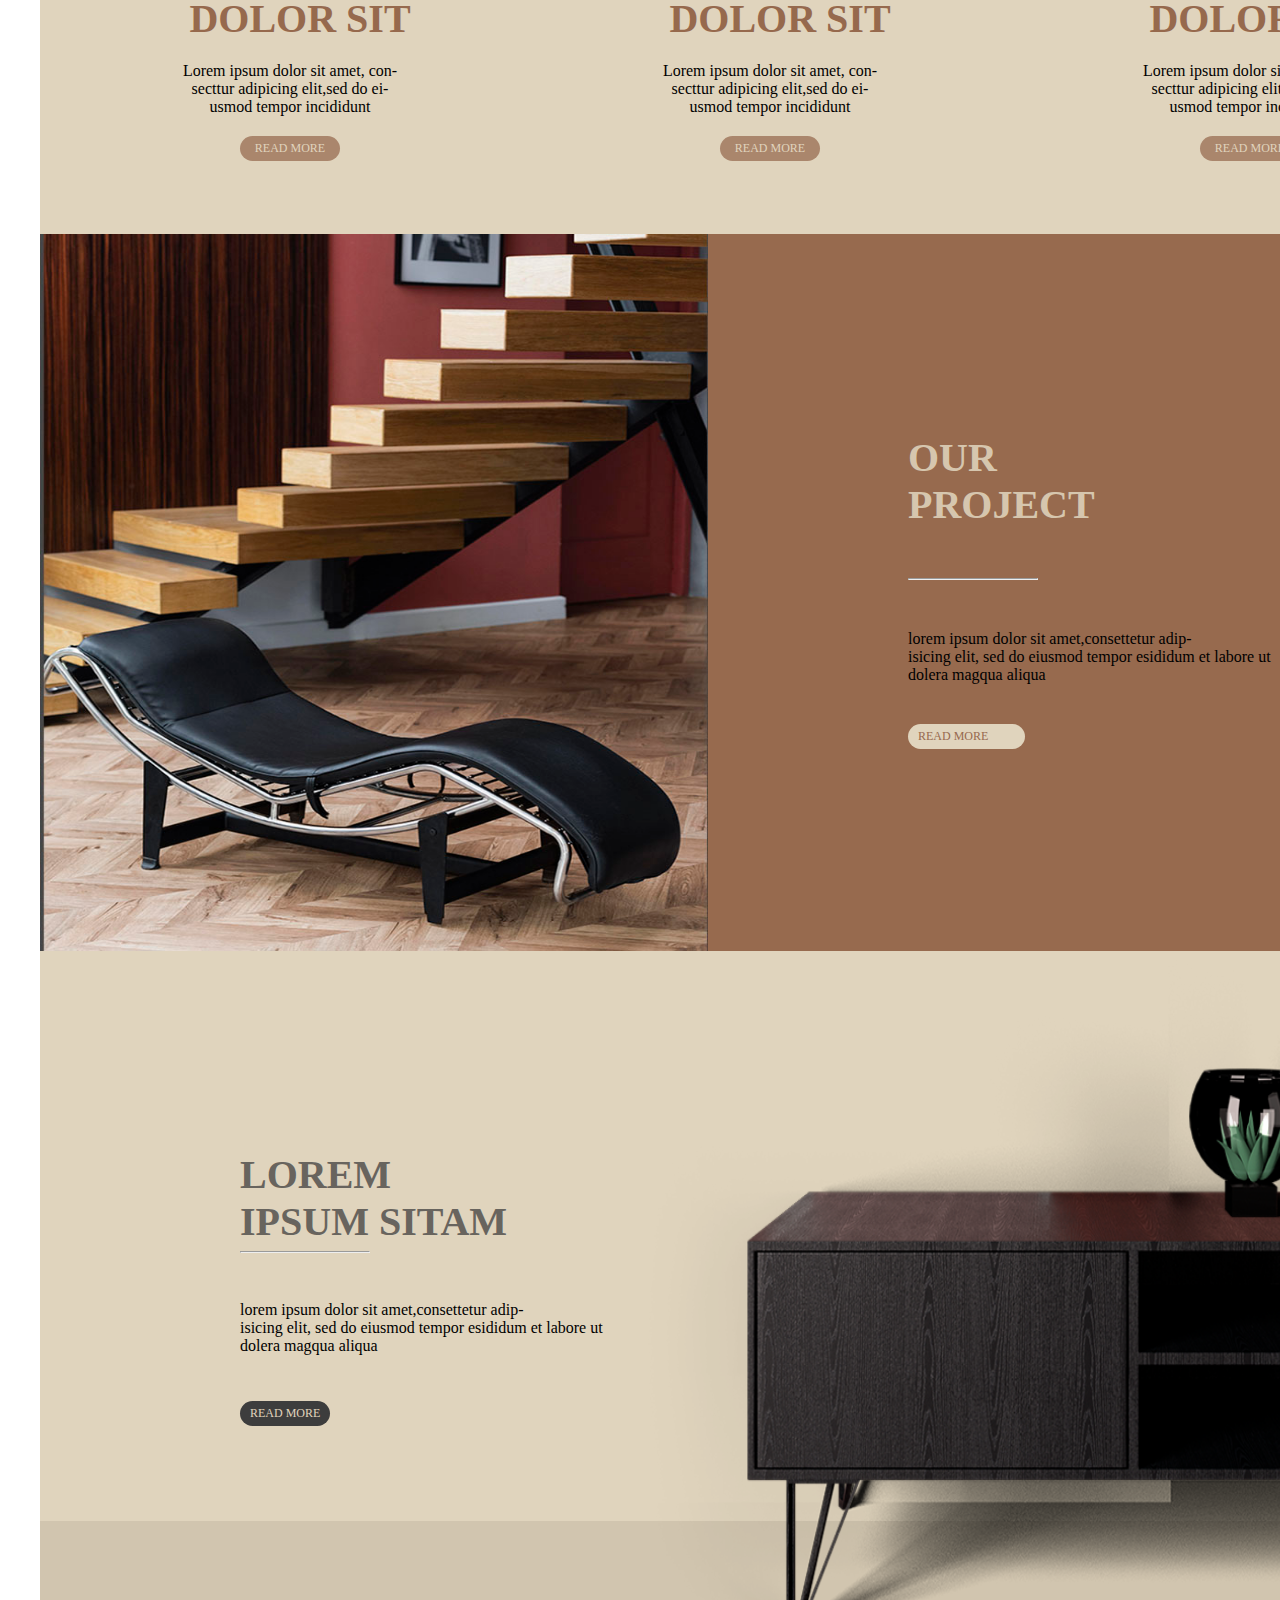
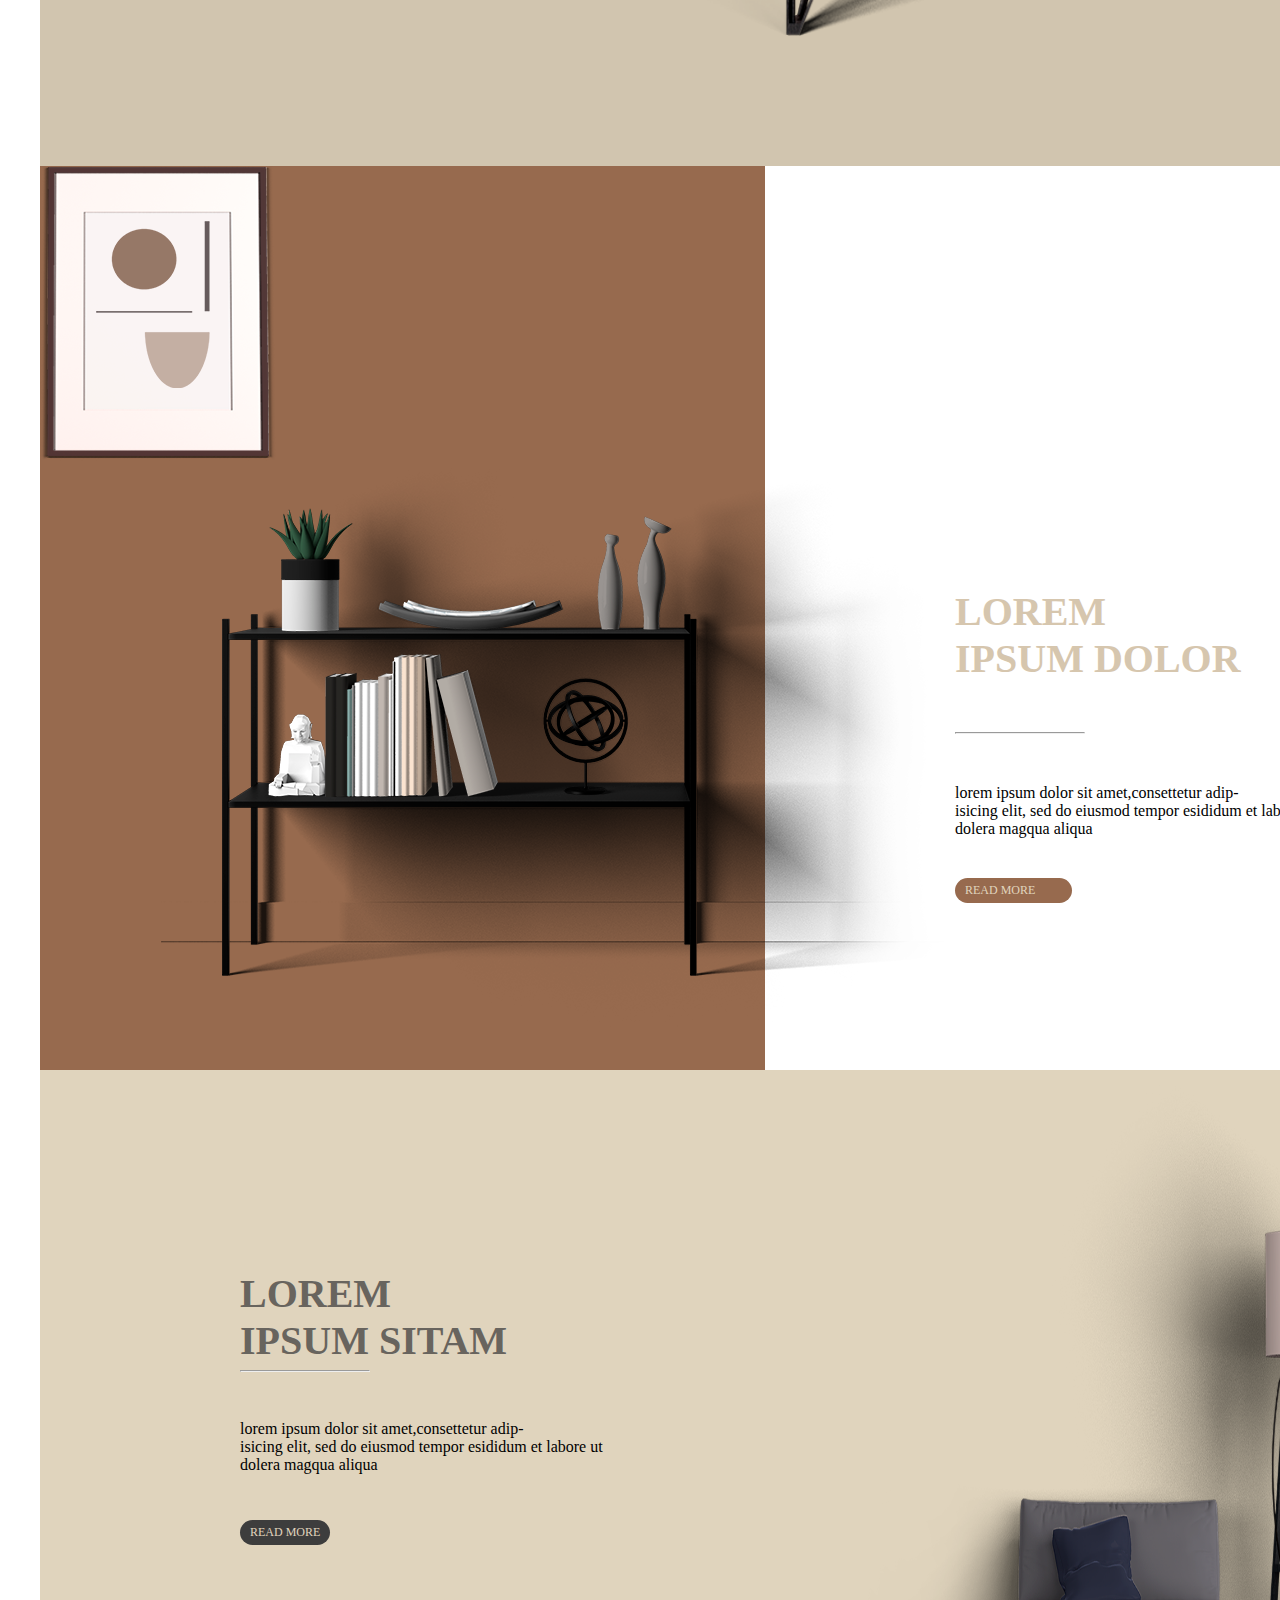
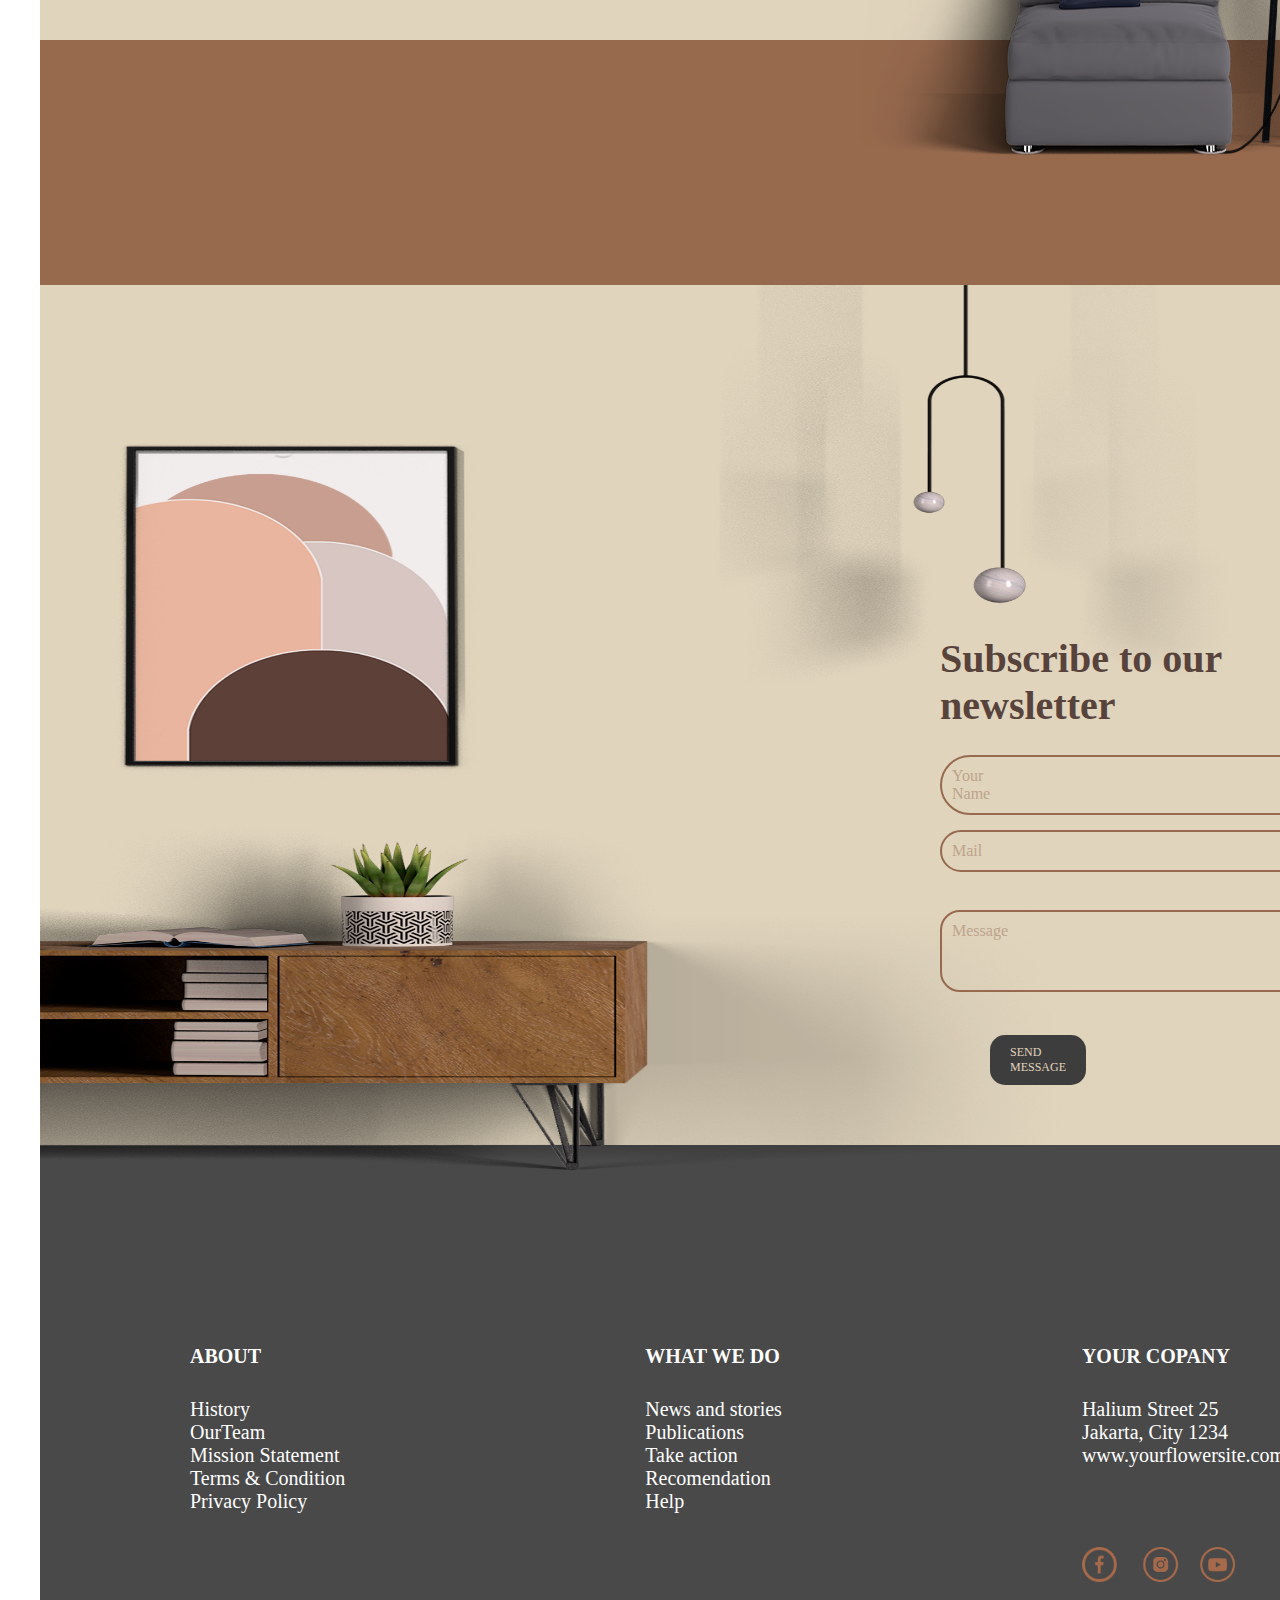
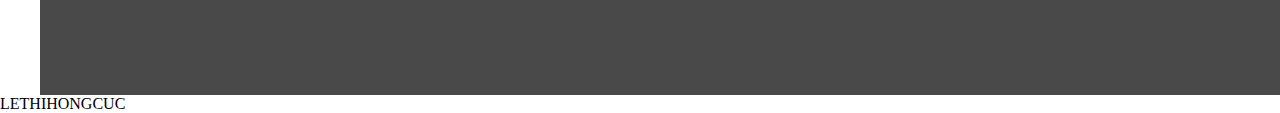
==== commit f34b511e: "COMMIT" ====
--- a/index.html
+++ b/index.html
@@ -154,6 +154,6 @@
              <img class="icon" src="image/Social media.png" alt=""></div>
              </div>
 
-dsfsdsfdsgfdafddsgffdsgfdgasfdxdf
+LETHIHONGCUC
 </body>         
 </html>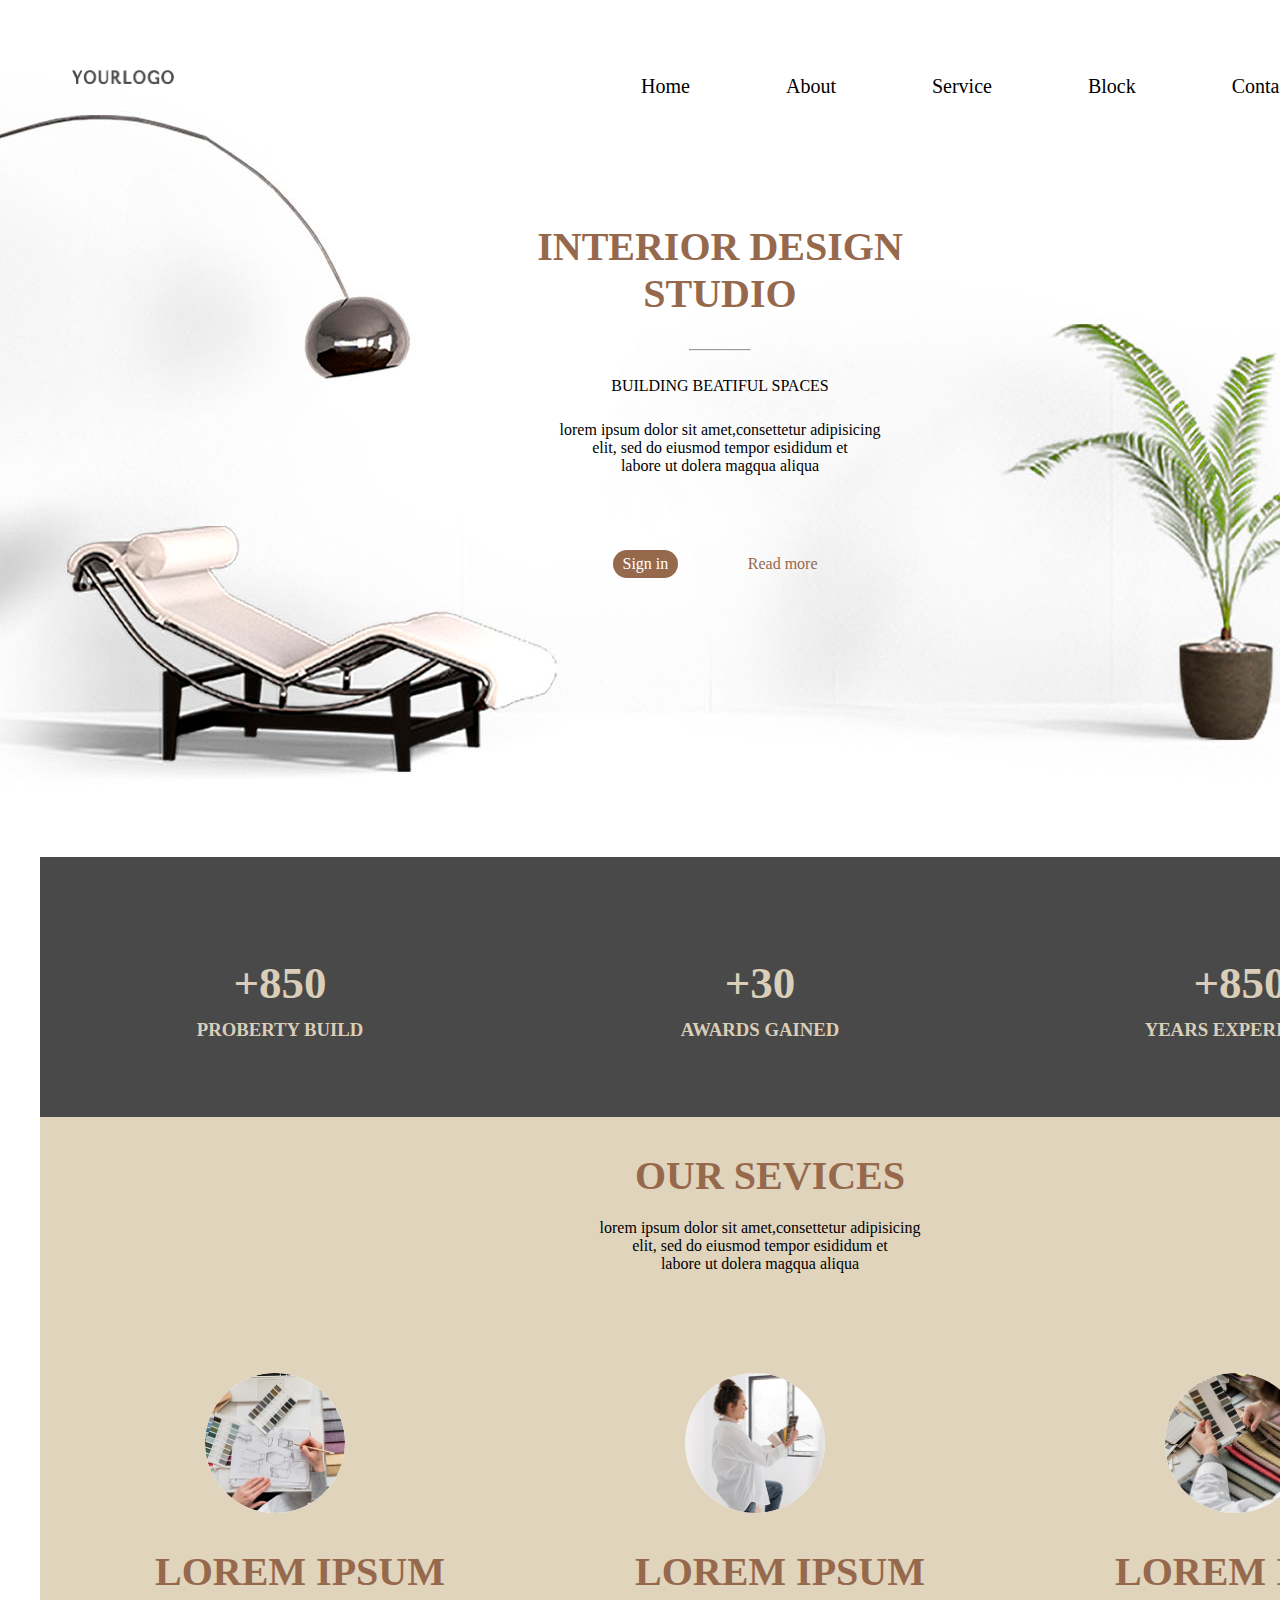
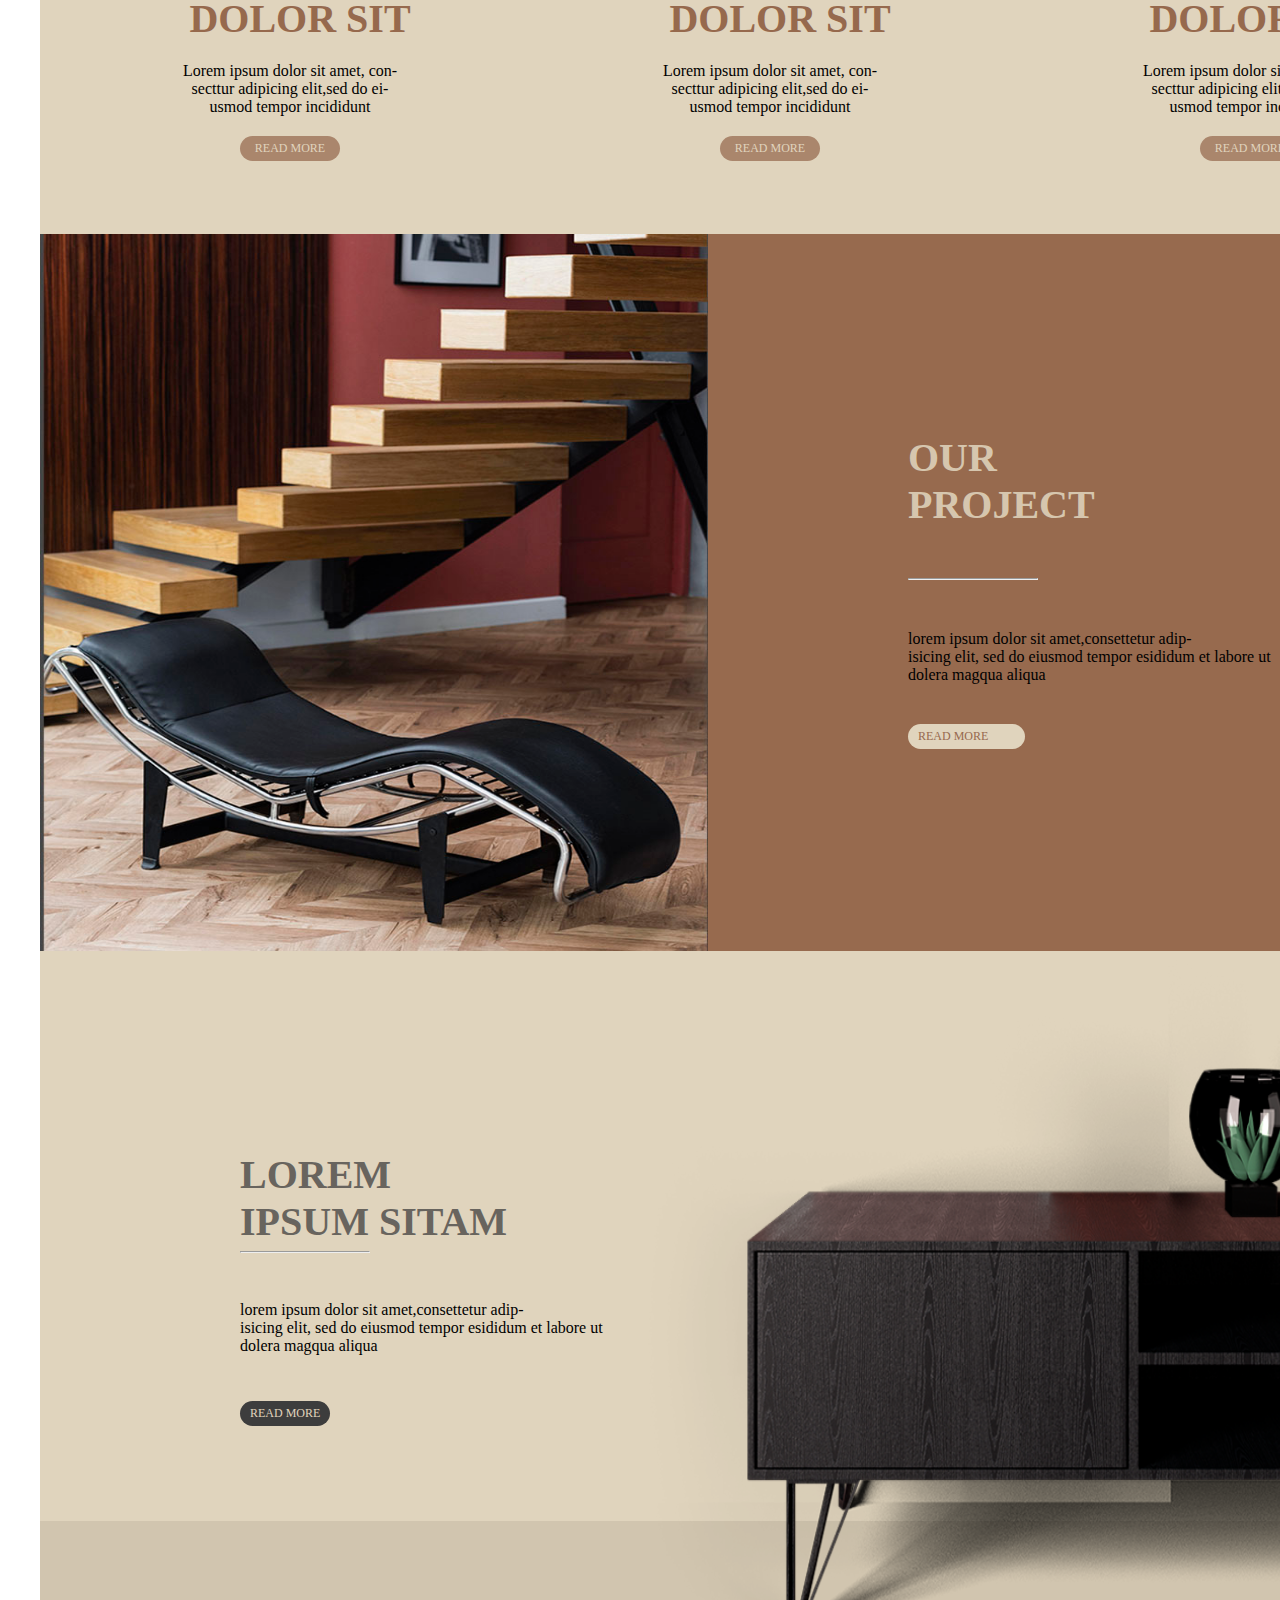
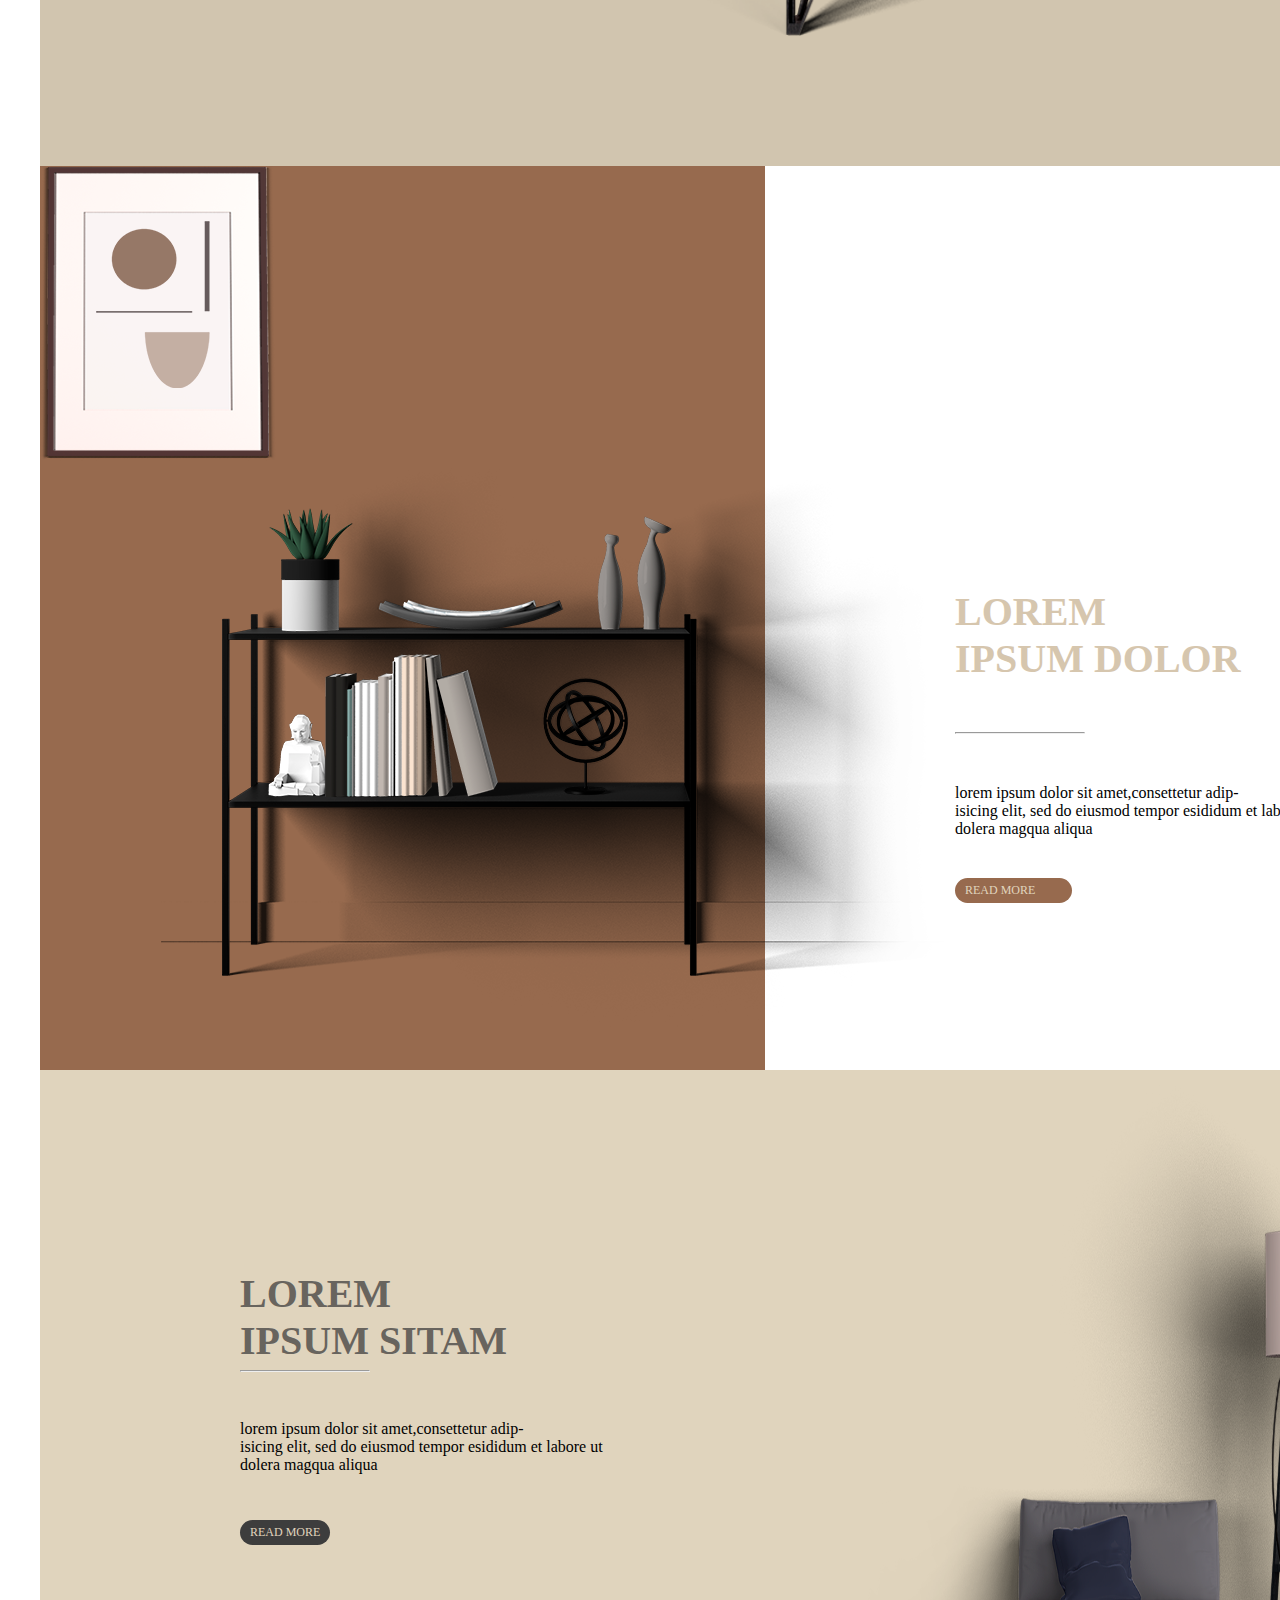
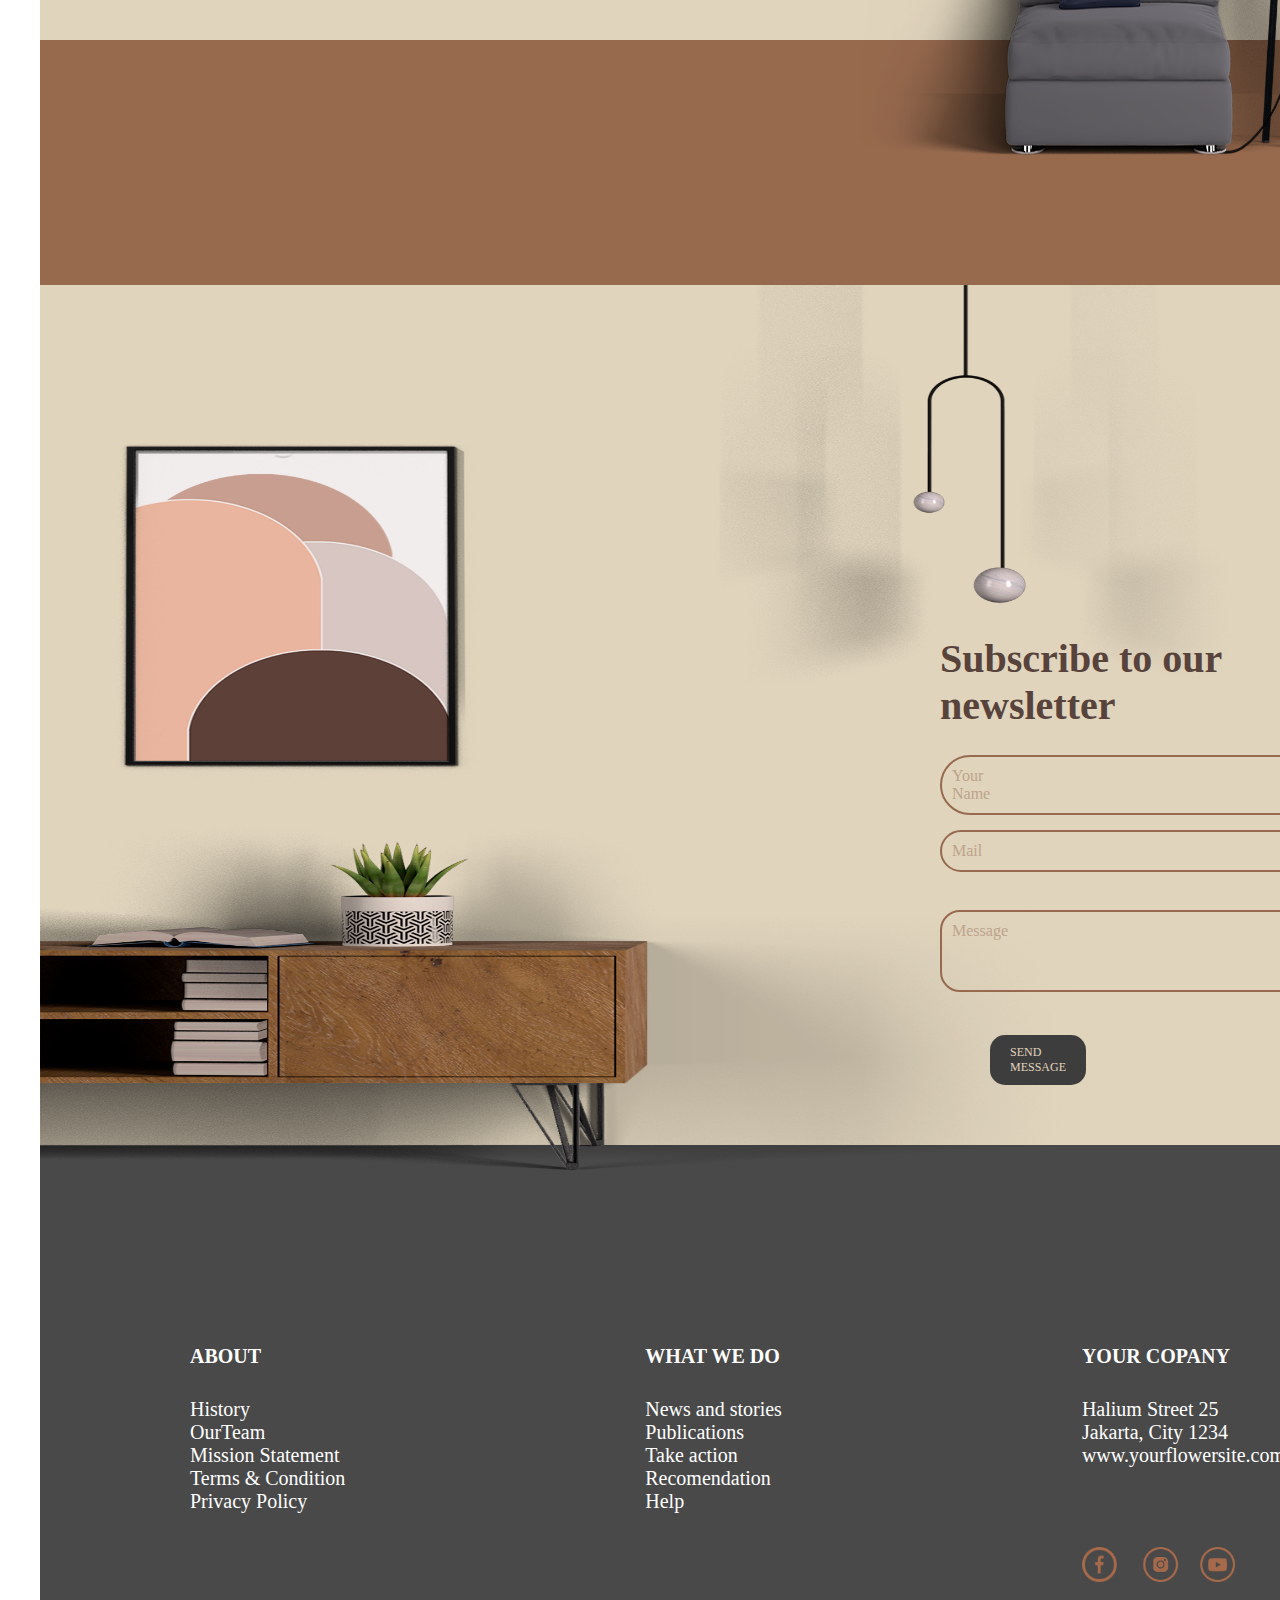
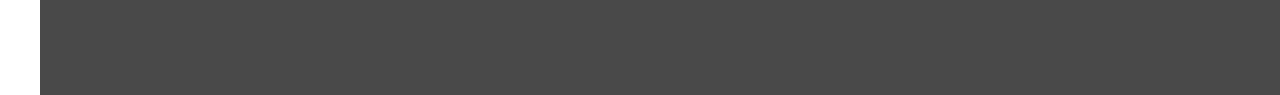
==== commit 0ded8bf8: "Update index.html" ====
--- a/index.html
+++ b/index.html
@@ -1,5 +1,5 @@
 <!DOCTYPE html>
-<html lang="en">
+<html lang="vi">
 <head>
     <meta charset="UTF-8">
     <meta http-equiv="X-UA-Compatible" content="IE=edge">
@@ -138,9 +138,6 @@
           </div>
      </div>
 
-    
-
-
      <div class="web4">
         <div class="cot1">
             <h2 class="tren">ABOUT</h2>
@@ -152,8 +149,8 @@
              <h2 class="tren">YOUR COPANY</h2>
              <p class="duoi">Halium Street 25 <br>Jakarta, City 1234 <br>www.yourflowersite.com  </p>
              <img class="icon" src="image/Social media.png" alt=""></div>
-             </div>
+            </div>
+        
 
-LETHIHONGCUC
 </body>         
 </html>